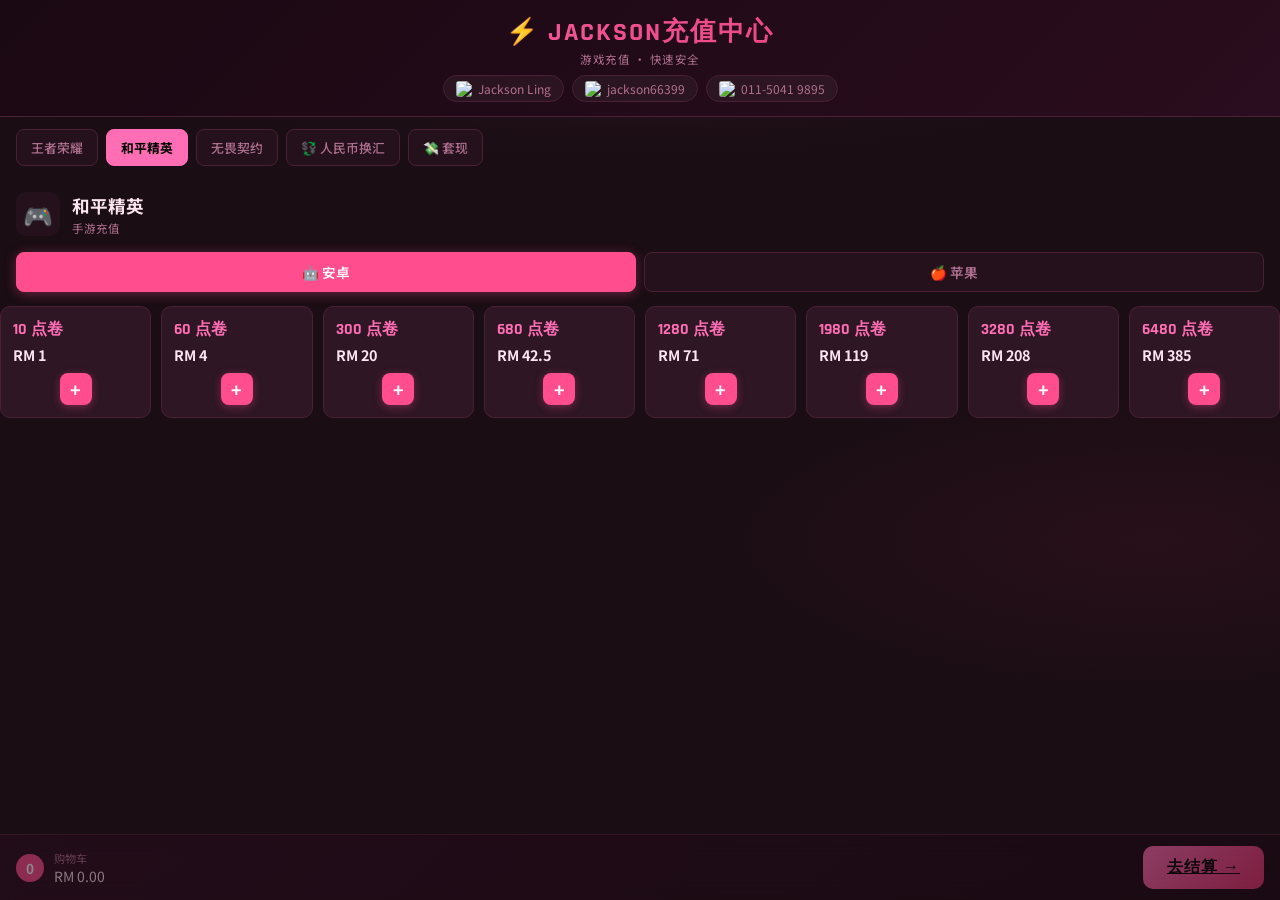
==== hpjy.html @ 2a8984ab "Add files via upload" ====
<!DOCTYPE html>
<html lang="zh">
<head>
<meta charset="UTF-8">
<meta name="viewport" content="width=device-width, initial-scale=1.0">
<meta http-equiv="Cache-Control" content="no-cache, no-store, must-revalidate">
<meta http-equiv="Pragma" content="no-cache">
<meta http-equiv="Expires" content="0">
<title>和平精英充值 - JACKSON充值中心</title>
<link rel="stylesheet" href="styles.css">
<script>window.addEventListener("unload",function(){});window.addEventListener("pageshow",function(e){if(e.persisted){window.location.reload(true);}});</script>
</head>
<body>

<header class="site-header">
  <h1><span class="bolt">⚡</span> JACKSON充值中心</h1>
  <p class="tagline">游戏充值 · 快速安全</p>
  <div class="header-contacts">
    <a href="https://m.me/JacksonLing" target="_blank">
      <img src="img/facebook.png" alt="FB"> Jackson Ling
    </a>
    <a href="javascript:void(0)" onclick="openWechat()">
      <img src="img/wechat.png" alt="WeChat"> jackson66399
    </a>
    <a href="https://wa.me/601150419895?text=%E4%BD%A0%E5%A5%BD%EF%BC%8C%E6%88%91%E6%83%B3%E5%92%A8%E8%AF%A2%E6%B8%B8%E6%88%8F%E5%85%85%E5%80%BC%E6%9C%8D%E5%8A%A1" target="_blank">
      <img src="img/whatsapp.png" alt="WA"> 011-5041 9895
    </a>
  </div>
</header>

<!-- NAV TABS -->
<nav class="nav-tabs">
  <a href="wzry.html" class="nav-tab">
    <img src="img/wzry.jpeg" onerror="this.style.display='none'" alt=""> 王者荣耀
  </a>
  <a href="hpjy.html" class="nav-tab active">
    <img src="img/hpjy.jpeg" onerror="this.style.display='none'" alt=""> 和平精英
  </a>
  <a href="wwqy.html" class="nav-tab">
    <img src="img/wwqy.jpeg" onerror="this.style.display='none'" alt=""> 无畏契约
  </a>
  <a href="huanhui.html" class="nav-tab">💱 人民币换汇</a>
  <a href="taoxian.html" class="nav-tab">💸 套现</a>
</nav>

<div class="section-title">
  <div style="width:44px;height:44px;border-radius:10px;background:var(--bg3);display:flex;align-items:center;justify-content:center;font-size:24px;flex-shrink:0">
    <img src="img/hpjy.jpeg" onerror="this.parentElement.textContent='🎮'" style="width:100%;height:100%;border-radius:10px;object-fit:cover" alt="">
  </div>
  <div class="info">
    <h2>和平精英</h2>
    <p>手游充值</p>
  </div>
</div>

<div class="platform-toggle">
  <button class="platform-btn active" id="btn-android" onclick="switchPlatform('android')">
    🤖 安卓
  </button>
  <button class="platform-btn" id="btn-apple" onclick="switchPlatform('apple')">
    🍎 苹果
  </button>
</div>

<div id="platform-android">
  <div class="product-grid">
    <div class="product-card" data-id="hpjy-and-10" onclick="addToCart('hpjy-and-10','和平精英(安卓)','10 点卷',1)">
      <div class="badge" style="display:none">0</div>
      <div class="pts">10 点卷</div>
      <div class="price">RM 1</div>
      <div class="card-controls"><button class="remove-btn" onclick="event.stopPropagation();removeFromCart('hpjy-and-10')" style="display:none">−</button><span class="qty-num" style="display:none">0</span><button class="add-btn" onclick="event.stopPropagation();addToCart('hpjy-and-10','和平精英(安卓)','10 点卷',1)">+</button></div>
    </div>
    <div class="product-card" data-id="hpjy-and-60" onclick="addToCart('hpjy-and-60','和平精英(安卓)','60 点卷',4)">
      <div class="badge" style="display:none">0</div>
      <div class="pts">60 点卷</div>
      <div class="price">RM 4</div>
      <div class="card-controls"><button class="remove-btn" onclick="event.stopPropagation();removeFromCart('hpjy-and-60')" style="display:none">−</button><span class="qty-num" style="display:none">0</span><button class="add-btn" onclick="event.stopPropagation();addToCart('hpjy-and-60','和平精英(安卓)','60 点卷',4)">+</button></div>
    </div>
    <div class="product-card" data-id="hpjy-and-300" onclick="addToCart('hpjy-and-300','和平精英(安卓)','300 点卷',20)">
      <div class="badge" style="display:none">0</div>
      <div class="pts">300 点卷</div>
      <div class="price">RM 20</div>
      <div class="card-controls"><button class="remove-btn" onclick="event.stopPropagation();removeFromCart('hpjy-and-300')" style="display:none">−</button><span class="qty-num" style="display:none">0</span><button class="add-btn" onclick="event.stopPropagation();addToCart('hpjy-and-300','和平精英(安卓)','300 点卷',20)">+</button></div>
    </div>
    <div class="product-card" data-id="hpjy-and-680" onclick="addToCart('hpjy-and-680','和平精英(安卓)','680 点卷',42.5)">
      <div class="badge" style="display:none">0</div>
      <div class="pts">680 点卷</div>
      <div class="price">RM 42.5</div>
      <div class="card-controls"><button class="remove-btn" onclick="event.stopPropagation();removeFromCart('hpjy-and-680')" style="display:none">−</button><span class="qty-num" style="display:none">0</span><button class="add-btn" onclick="event.stopPropagation();addToCart('hpjy-and-680','和平精英(安卓)','680 点卷',42.5)">+</button></div>
    </div>
    <div class="product-card" data-id="hpjy-and-1280" onclick="addToCart('hpjy-and-1280','和平精英(安卓)','1280 点卷',71)">
      <div class="badge" style="display:none">0</div>
      <div class="pts">1280 点卷</div>
      <div class="price">RM 71</div>
      <div class="card-controls"><button class="remove-btn" onclick="event.stopPropagation();removeFromCart('hpjy-and-1280')" style="display:none">−</button><span class="qty-num" style="display:none">0</span><button class="add-btn" onclick="event.stopPropagation();addToCart('hpjy-and-1280','和平精英(安卓)','1280 点卷',71)">+</button></div>
    </div>
    <div class="product-card" data-id="hpjy-and-1980" onclick="addToCart('hpjy-and-1980','和平精英(安卓)','1980 点卷',119)">
      <div class="badge" style="display:none">0</div>
      <div class="pts">1980 点卷</div>
      <div class="price">RM 119</div>
      <div class="card-controls"><button class="remove-btn" onclick="event.stopPropagation();removeFromCart('hpjy-and-1980')" style="display:none">−</button><span class="qty-num" style="display:none">0</span><button class="add-btn" onclick="event.stopPropagation();addToCart('hpjy-and-1980','和平精英(安卓)','1980 点卷',119)">+</button></div>
    </div>
    <div class="product-card" data-id="hpjy-and-3280" onclick="addToCart('hpjy-and-3280','和平精英(安卓)','3280 点卷',208)">
      <div class="badge" style="display:none">0</div>
      <div class="pts">3280 点卷</div>
      <div class="price">RM 208</div>
      <div class="card-controls"><button class="remove-btn" onclick="event.stopPropagation();removeFromCart('hpjy-and-3280')" style="display:none">−</button><span class="qty-num" style="display:none">0</span><button class="add-btn" onclick="event.stopPropagation();addToCart('hpjy-and-3280','和平精英(安卓)','3280 点卷',208)">+</button></div>
    </div>
    <div class="product-card" data-id="hpjy-and-6480" onclick="addToCart('hpjy-and-6480','和平精英(安卓)','6480 点卷',385)">
      <div class="badge" style="display:none">0</div>
      <div class="pts">6480 点卷</div>
      <div class="price">RM 385</div>
      <div class="card-controls"><button class="remove-btn" onclick="event.stopPropagation();removeFromCart('hpjy-and-6480')" style="display:none">−</button><span class="qty-num" style="display:none">0</span><button class="add-btn" onclick="event.stopPropagation();addToCart('hpjy-and-6480','和平精英(安卓)','6480 点卷',385)">+</button></div>
    </div>
  </div>
</div>

<div id="platform-apple" class="hidden">
  <div class="product-grid">
    <div class="product-card" data-id="hpjy-ios-10" onclick="addToCart('hpjy-ios-10','和平精英(苹果)','10 点卷',1)">
      <div class="badge" style="display:none">0</div>
      <div class="pts">10 点卷</div>
      <div class="price">RM 1</div>
      <div class="card-controls"><button class="remove-btn" onclick="event.stopPropagation();removeFromCart('hpjy-ios-10')" style="display:none">−</button><span class="qty-num" style="display:none">0</span><button class="add-btn" onclick="event.stopPropagation();addToCart('hpjy-ios-10','和平精英(苹果)','10 点卷',1)">+</button></div>
    </div>
    <div class="product-card" data-id="hpjy-ios-60" onclick="addToCart('hpjy-ios-60','和平精英(苹果)','60 点卷',4)">
      <div class="badge" style="display:none">0</div>
      <div class="pts">60 点卷</div>
      <div class="price">RM 4</div>
      <div class="card-controls"><button class="remove-btn" onclick="event.stopPropagation();removeFromCart('hpjy-ios-60')" style="display:none">−</button><span class="qty-num" style="display:none">0</span><button class="add-btn" onclick="event.stopPropagation();addToCart('hpjy-ios-60','和平精英(苹果)','60 点卷',4)">+</button></div>
    </div>
    <div class="product-card" data-id="hpjy-ios-316" onclick="addToCart('hpjy-ios-316','和平精英(苹果)','316 点卷',18)">
      <div class="badge" style="display:none">0</div>
      <div class="pts">316 点卷</div>
      <div class="price">RM 18</div>
      <div class="card-controls"><button class="remove-btn" onclick="event.stopPropagation();removeFromCart('hpjy-ios-316')" style="display:none">−</button><span class="qty-num" style="display:none">0</span><button class="add-btn" onclick="event.stopPropagation();addToCart('hpjy-ios-316','和平精英(苹果)','316 点卷',18)">+</button></div>
    </div>
    <div class="product-card" data-id="hpjy-ios-718" onclick="addToCart('hpjy-ios-718','和平精英(苹果)','718 点卷',38)">
      <div class="badge" style="display:none">0</div>
      <div class="pts">718 点卷</div>
      <div class="price">RM 38</div>
      <div class="card-controls"><button class="remove-btn" onclick="event.stopPropagation();removeFromCart('hpjy-ios-718')" style="display:none">−</button><span class="qty-num" style="display:none">0</span><button class="add-btn" onclick="event.stopPropagation();addToCart('hpjy-ios-718','和平精英(苹果)','718 点卷',38)">+</button></div>
    </div>
    <div class="product-card" data-id="hpjy-ios-1368" onclick="addToCart('hpjy-ios-1368','和平精英(苹果)','1368 点卷',68)">
      <div class="badge" style="display:none">0</div>
      <div class="pts">1368 点卷</div>
      <div class="price">RM 68</div>
      <div class="card-controls"><button class="remove-btn" onclick="event.stopPropagation();removeFromCart('hpjy-ios-1368')" style="display:none">−</button><span class="qty-num" style="display:none">0</span><button class="add-btn" onclick="event.stopPropagation();addToCart('hpjy-ios-1368','和平精英(苹果)','1368 点卷',68)">+</button></div>
    </div>
    <div class="product-card" data-id="hpjy-ios-2118" onclick="addToCart('hpjy-ios-2118','和平精英(苹果)','2118 点卷',102)">
      <div class="badge" style="display:none">0</div>
      <div class="pts">2118 点卷</div>
      <div class="price">RM 102</div>
      <div class="card-controls"><button class="remove-btn" onclick="event.stopPropagation();removeFromCart('hpjy-ios-2118')" style="display:none">−</button><span class="qty-num" style="display:none">0</span><button class="add-btn" onclick="event.stopPropagation();addToCart('hpjy-ios-2118','和平精英(苹果)','2118 点卷',102)">+</button></div>
    </div>
    <div class="product-card" data-id="hpjy-ios-3548" onclick="addToCart('hpjy-ios-3548','和平精英(苹果)','3548 点卷',172)">
      <div class="badge" style="display:none">0</div>
      <div class="pts">3548 点卷</div>
      <div class="price">RM 172</div>
      <div class="card-controls"><button class="remove-btn" onclick="event.stopPropagation();removeFromCart('hpjy-ios-3548')" style="display:none">−</button><span class="qty-num" style="display:none">0</span><button class="add-btn" onclick="event.stopPropagation();addToCart('hpjy-ios-3548','和平精英(苹果)','3548 点卷',172)">+</button></div>
    </div>
    <div class="product-card" data-id="hpjy-ios-7048" onclick="addToCart('hpjy-ios-7048','和平精英(苹果)','7048 点卷',335)">
      <div class="badge" style="display:none">0</div>
      <div class="pts">7048 点卷</div>
      <div class="price">RM 335</div>
      <div class="card-controls"><button class="remove-btn" onclick="event.stopPropagation();removeFromCart('hpjy-ios-7048')" style="display:none">−</button><span class="qty-num" style="display:none">0</span><button class="add-btn" onclick="event.stopPropagation();addToCart('hpjy-ios-7048','和平精英(苹果)','7048 点卷',335)">+</button></div>
    </div>
  </div>
</div>

<div class="cart-bar">
  <div class="cart-info">
    <div class="cart-badge">0</div>
    <div>
      <div class="cart-label">购物车</div>
      <div class="cart-total">RM 0.00</div>
    </div>
  </div>
  <a href="topupcart.html" class="checkout-btn">去结算 →</a>
</div>

<script src="cart.js"></script>
<script>
function switchPlatform(p) {
  document.getElementById('platform-android').classList.toggle('hidden', p !== 'android');
  document.getElementById('platform-apple').classList.toggle('hidden', p !== 'apple');
  document.getElementById('btn-android').classList.toggle('active', p === 'android');
  document.getElementById('btn-apple').classList.toggle('active', p === 'apple');
}

// Override removeFromCart for hpjy: prevent removing items from the OTHER (hidden) platform
const _origRemoveFromCart = typeof removeFromCart === 'function' ? removeFromCart : null;

document.addEventListener('DOMContentLoaded', function() {
  // Patch: when user clicks minus on a card, check if it belongs to the hidden platform
  document.querySelectorAll('.product-card[data-id]').forEach(card => {
    const id = card.dataset.id;
    const removeBtn = card.querySelector('.remove-btn');
    if (!removeBtn) return;
    removeBtn.addEventListener('click', function(e) {
      e.stopPropagation();
      // Check which platform is currently shown
      const androidHidden = document.getElementById('platform-android').classList.contains('hidden');
      const appleHidden   = document.getElementById('platform-apple').classList.contains('hidden');
      // If this card belongs to the hidden platform, block removal
      if (androidHidden && id.startsWith('hpjy-and-')) {
        alert('⚠️ 请先切换到安卓页面再修改安卓商品数量！');
        return;
      }
      if (appleHidden && id.startsWith('hpjy-ios-')) {
        alert('⚠️ 请先切换到苹果页面再修改苹果商品数量！');
        return;
      }
      removeFromCart(id);
    }, true);
  });
});
</script>
</body>
</html>
---- styles.css ----
@import url('https://fonts.googleapis.com/css2?family=Noto+Sans+SC:wght@400;500;700;900&family=Rajdhani:wght@600;700&display=swap');

*, *::before, *::after { box-sizing: border-box; margin: 0; padding: 0; }

:root {
  --bg:        #1a0d14;
  --bg2:       #1e0e18;
  --bg3:       #24111c;
  --surface:   #24111c;
  --card:      #2e1624;
  --border:    #4a2035;
  --accent:    #ff6eb4;
  --accent2:   #e0306a;
  --pink:      #ff4d8d;
  --pink-lite: #ff6eb4;
  --pink-glow: rgba(255,77,141,0.35);
  --text:      #fce4f0;
  --text-dim:  #b07090;
  --muted:     #b07090;
  --green:     #4ade80;
  --yellow:    #fbbf24;
  --radius:    10px;
  --radius-lg: 14px;
}

html { scroll-behavior: smooth; }

body {
  background: var(--bg);
  color: var(--text);
  font-family: 'Noto Sans SC', sans-serif;
  font-size: 14px;
  min-height: 100vh;
  padding-bottom: 80px;
  background-image:
    radial-gradient(ellipse 80% 40% at 50% -10%, rgba(255,110,180,0.13) 0%, transparent 70%),
    radial-gradient(ellipse 60% 30% at 90% 60%, rgba(224,48,106,0.07) 0%, transparent 60%);
}

/* ── SITE HEADER (used by all pages) ── */
.site-header {
  background: linear-gradient(135deg, #1a0812 0%, #2a0d1e 100%);
  border-bottom: 1px solid var(--border);
  padding: 14px 20px;
  text-align: center;
  position: sticky;
  top: 0;
  z-index: 100;
  backdrop-filter: blur(12px);
}

.site-header h1 {
  font-family: 'Rajdhani', sans-serif;
  font-size: 1.6rem; font-weight: 700;
  background: linear-gradient(90deg, var(--accent), var(--accent2));
  -webkit-background-clip: text; -webkit-text-fill-color: transparent; background-clip: text;
  letter-spacing: 2px; margin-bottom: 2px;
}

.site-header .bolt { -webkit-text-fill-color: var(--accent); }

.site-header .tagline {
  font-size: 0.72rem; color: var(--muted); margin: 2px 0 8px; letter-spacing: 0.5px;
}

.header-contacts {
  display: flex; justify-content: center; flex-wrap: wrap; gap: 8px;
}

.header-contacts a {
  color: var(--text-dim); text-decoration: none; font-size: 0.75rem;
  background: rgba(255,255,255,0.04); border: 1px solid var(--border);
  border-radius: 20px; padding: 4px 12px;
  transition: border-color 0.2s;
  display: flex; 
  align-items: center;
  gap: 6px;
}
.header-contacts a:hover { border-color: var(--accent); color: var(--text); }

.header-contacts a img {
  width: 16px !important;
  height: 16px !important;
  object-fit: contain;
  border-radius: 3px;
}

/* ── NAV TABS ── */
.nav-tabs {
  display: flex;
  gap: 8px;
  padding: 12px 16px;
  overflow-x: auto;
  scrollbar-width: none;
}
.nav-tabs::-webkit-scrollbar { display: none; }

.nav-tab {
  flex-shrink: 0;
  background: var(--surface);
  border: 1px solid var(--border);
  border-radius: 8px;
  padding: 8px 14px;
  font-size: 0.8rem;
  color: var(--muted);
  cursor: pointer;
  text-decoration: none;
  white-space: nowrap;
  font-family: 'Noto Sans SC', sans-serif;
  transition: all 0.2s;
  font-weight: 500;
  display: flex;
  align-items: center;
  gap: 5px;
}

.nav-tab img {
  width: 16px !important;
  height: 16px !important;
  object-fit: cover;
  border-radius: 3px;
}

.nav-tab:hover, .nav-tab.active {
  background: var(--accent);
  color: #000;
  border-color: var(--accent);
  font-weight: 700;
}

/* ── CONTAINER ── */
.container {
  max-width: 900px;
  margin: 0 auto;
  padding: 16px 16px 20px;
}

/* ── SECTION HEADER ── */
.section-header {
  display: flex;
  align-items: center;
  gap: 10px;
  margin-bottom: 16px;
  padding-bottom: 10px;
  border-bottom: 1px solid var(--border);
}

.section-icon {
  width: 36px; height: 36px;
  border-radius: 8px;
  display: flex; align-items: center; justify-content: center;
  font-size: 18px; flex-shrink: 0;
}

.section-title-text {
  font-family: 'Rajdhani', sans-serif;
  font-size: 1.2rem; font-weight: 700;
  letter-spacing: 1px; color: var(--text);
}

.section-note { font-size: 0.7rem; color: var(--muted); margin-top: 2px; }

/* ── SUB TABS (platform) ── */
.sub-tabs {
  display: flex;
  gap: 8px;
  margin-bottom: 14px;
}

.sub-tab-btn {
  flex: 1;
  background: var(--surface);
  border: 1px solid var(--border);
  border-radius: 8px;
  padding: 8px 12px;
  font-size: 0.8rem;
  color: var(--muted);
  cursor: pointer;
  transition: all 0.2s;
  font-family: 'Noto Sans SC', sans-serif;
  text-align: center;
  font-weight: 500;
}

.sub-tab-btn.active {
  background: var(--accent);
  color: #000;
  border-color: var(--accent);
  font-weight: 700;
}

/* ── PRODUCT GRID ── */
.product-grid {
  display: grid;
  grid-template-columns: repeat(auto-fill, minmax(150px, 1fr));
  gap: 10px;
  margin-bottom: 8px;
}

.hidden { display: none !important; }

/* ── PRODUCT CARD ── */
.product-card {
  background: var(--card);
  border: 1px solid var(--border);
  border-radius: var(--radius);
  padding: 12px;
  cursor: pointer;
  transition: all 0.2s;
  position: relative;
  overflow: hidden;
}

.product-card::before {
  content: '';
  position: absolute;
  top: 0; left: 0; right: 0;
  height: 2px;
  background: linear-gradient(90deg, var(--accent), var(--accent2));
  transform: scaleX(0);
  transition: transform 0.2s;
}

.product-card:hover {
  border-color: var(--accent);
  transform: translateY(-2px);
  box-shadow: 0 4px 20px rgba(255,110,180,0.15);
}
.product-card:hover::before { transform: scaleX(1); }

.product-card.selected {
  border-color: var(--green);
  background: rgba(74,222,128,0.05);
}
.product-card.selected::before {
  background: var(--green);
  transform: scaleX(1);
}

.coin-amount {
  font-family: 'Rajdhani', sans-serif;
  font-size: 1rem; font-weight: 700;
  color: var(--accent); margin-bottom: 4px;
}

.product-name {
  font-size: 0.72rem; color: var(--muted);
  margin-bottom: 8px; line-height: 1.3;
}

.product-footer {
  display: flex; align-items: center; justify-content: space-between;
}

.product-price {
  font-size: 0.95rem; font-weight: 700; color: var(--text);
}

.add-btn {
  width: 26px; height: 26px;
  border-radius: 6px;
  background: var(--accent);
  border: none; color: #000;
  font-size: 16px; font-weight: 700;
  cursor: pointer;
  display: flex; align-items: center; justify-content: center;
  transition: all 0.15s;
  flex-shrink: 0;
}
.add-btn:hover { background: #ff99cc; transform: scale(1.1); }

.qty-badge {
  position: absolute; top: 8px; right: 8px;
  background: var(--green); color: #000;
  border-radius: 50%; width: 20px; height: 20px;
  font-size: 0.7rem; font-weight: 700;
  display: none; align-items: center; justify-content: center;
}
.product-card.selected .qty-badge { display: flex; }

/* ── UNIFIED ADD/REMOVE CONTROLS ── */
.card-controls,
.list-controls {
  display: flex;
  align-items: center;
  justify-content: center;
  gap: 0;
  margin-top: 8px;
  height: 32px;
}

.card-controls .remove-btn,
.card-controls .qty-num,
.card-controls .add-btn,
.list-controls .remove-btn,
.list-controls .qty-num,
.list-controls .add-btn {
  height: 32px;
  border: none;
  cursor: pointer;
  font-size: 18px;
  font-weight: 700;
  display: flex;
  align-items: center;
  justify-content: center;
  transition: background 0.15s, transform 0.1s;
  font-family: inherit;
}

.card-controls .add-btn,
.list-controls .add-btn {
  width: 32px;
  border-radius: 8px;
  background: var(--pink);
  color: #fff;
  box-shadow: 0 2px 8px var(--pink-glow);
}
.card-controls .add-btn:hover,
.list-controls .add-btn:hover { opacity: 0.85; transform: scale(1.05); }

.card-controls .remove-btn,
.list-controls .remove-btn {
  width: 32px;
  border-radius: 8px 0 0 8px;
  background: rgba(255,77,141,0.18);
  color: var(--pink);
  border: 1px solid rgba(255,77,141,0.4);
  border-right: none;
}
.card-controls .remove-btn:hover,
.list-controls .remove-btn:hover { background: rgba(255,77,141,0.32); }

.card-controls .qty-num,
.list-controls .qty-num {
  min-width: 28px;
  background: rgba(255,77,141,0.08);
  color: var(--text);
  font-size: 14px;
  border-top: 1px solid rgba(255,77,141,0.4);
  border-bottom: 1px solid rgba(255,77,141,0.4);
}

/* When qty > 0 the add-btn becomes right-rounded only */
.card-controls .remove-btn:not([style*="display:none"]) ~ .add-btn,
.list-controls .remove-btn:not([style*="display:none"]) ~ .add-btn {
  border-radius: 0 8px 8px 0;
}

/* ── PRODUCT LIST (wwqy style) ── */
.product-list {
  display: flex;
  flex-direction: column;
  gap: 8px;
}

.product-list-item {
  background: var(--card);
  border: 1px solid var(--border);
  border-radius: var(--radius);
  padding: 13px 14px;
  display: flex;
  align-items: center;
  justify-content: space-between;
  cursor: pointer;
  transition: all 0.2s;
  position: relative;
  overflow: hidden;
}

.product-list-item::before {
  content: '';
  position: absolute;
  left: 0; top: 0; bottom: 0;
  width: 3px;
  background: linear-gradient(180deg, var(--accent), var(--accent2));
  transform: scaleY(0);
  transition: transform 0.2s;
}

.product-list-item:hover { border-color: var(--accent); }
.product-list-item:hover::before { transform: scaleY(1); }
.product-list-item.selected { border-color: var(--green); background: rgba(74,222,128,0.05); }
.product-list-item.selected::before { background: var(--green); transform: scaleY(1); }

.product-list-item .left .pts { font-size: 0.95rem; font-weight: 700; color: var(--text); font-family: 'Rajdhani', sans-serif; }
.product-list-item .left .sub { font-size: 0.7rem; color: var(--muted); margin-top: 2px; }
.product-list-item .left .price { font-size: 0.85rem; font-weight: 600; color: var(--accent); margin-top: 4px; }

.product-list-item .badge {
  position: absolute; top: -6px; right: -6px;
  background: var(--green); color: #000;
  border-radius: 50%; width: 20px; height: 20px;
  font-size: 0.7rem; font-weight: 700;
  display: none; align-items: center; justify-content: center;
}
.product-list-item.selected .badge { display: flex; }

/* ── CALC CARD ── */
.calc-card {
  background: var(--card);
  border: 1px solid var(--border);
  border-radius: 12px;
  padding: 18px;
  margin-bottom: 18px;
}

.calc-card h3 {
  font-size: 0.9rem; font-weight: 700;
  color: var(--text); margin-bottom: 14px;
}

.calc-row {
  display: grid;
  grid-template-columns: 1fr 1fr;
  gap: 12px;
  margin-bottom: 14px;
}

.calc-field label {
  display: block;
  font-size: 0.72rem; color: var(--muted);
  margin-bottom: 5px;
}

.calc-field input, .calc-field select {
  width: 100%;
  background: var(--surface);
  border: 1px solid var(--border);
  border-radius: 8px;
  padding: 9px 11px;
  color: var(--text);
  font-size: 0.85rem;
  font-family: 'Noto Sans SC', sans-serif;
  outline: none;
  transition: border-color 0.2s;
}
.calc-field input:focus, .calc-field select:focus { border-color: var(--accent); }
.calc-field select option { background: var(--surface); }

.calc-result {
  border-top: 1px solid var(--border);
  padding-top: 12px;
  display: flex; flex-direction: column; gap: 8px;
}

.calc-result-row {
  display: flex;
  justify-content: space-between;
  align-items: center;
  padding: 5px 0;
}

.calc-result-row .label { font-size: 0.8rem; color: var(--muted); }
.calc-result-row .value { font-size: 0.85rem; color: var(--text); font-weight: 600; }
.calc-result-row .value.big {
  font-family: 'Rajdhani', sans-serif;
  font-size: 1.4rem; font-weight: 700; color: var(--accent);
}
.calc-result-row .value.yellow {
  font-family: 'Rajdhani', sans-serif;
  font-size: 1.4rem; font-weight: 700; color: var(--yellow);
}

/* ── RMB TABLES ── */
.rmb-tables { display: grid; grid-template-columns: 1fr 1fr; gap: 12px; }

.rmb-table-card {
  background: var(--card);
  border: 1px solid var(--border);
  border-radius: var(--radius);
  overflow: hidden;
}

.rmb-table-header {
  padding: 10px 14px;
  font-size: 0.8rem; font-weight: 700;
  display: flex; align-items: center; gap: 6px;
}

.rmb-table { width: 100%; border-collapse: collapse; font-size: 0.78rem; }
.rmb-table th {
  background: rgba(0,0,0,0.2);
  padding: 7px 12px; text-align: left;
  color: var(--muted); font-weight: 600;
}
.rmb-table td { padding: 7px 12px; border-top: 1px solid rgba(255,255,255,0.05); }
.rmb-table tbody tr:hover { background: rgba(255,110,180,0.05); }

/* ── CASHOUT METHODS ── */
.co-cards { display: flex; flex-direction: column; gap: 10px; margin-bottom: 14px; }

.co-card {
  background: var(--card);
  border: 1px solid var(--border);
  border-radius: var(--radius);
  padding: 13px 14px;
  display: flex;
  align-items: flex-start;
  gap: 12px;
  transition: border-color 0.2s;
}

.co-card-tap { cursor: pointer; }
.co-card-tap:hover { border-color: var(--accent); }

.co-card-logo {
  width: 36px; height: 36px;
  border-radius: 9px;
  display: flex; align-items: center; justify-content: center;
  font-size: 18px; flex-shrink: 0;
}

.co-card-name { font-size: 0.88rem; font-weight: 700; color: var(--text); margin-bottom: 5px; }
.co-tap-hint {
  font-size: 0.68rem; color: var(--accent);
  background: rgba(255,110,180,0.1);
  border: 1px solid rgba(255,110,180,0.25);
  padding: 1px 7px; border-radius: 8px;
  margin-left: 6px; cursor: pointer;
}

.co-tier, .co-tier-sub {
  display: flex; align-items: center; gap: 8px;
  margin-top: 4px;
}

.co-badge {
  font-size: 0.7rem; background: rgba(255,110,180,0.15);
  color: var(--accent); border-radius: 6px;
  padding: 2px 8px; font-weight: 600;
}
.co-badge-flat { background: rgba(255,110,180,0.08); }

.co-rate { font-family: 'Rajdhani', sans-serif; font-size: 1.1rem; font-weight: 700; color: var(--text); }

.co-note-inline {
  font-size: 0.7rem; color: #f0a040; margin-top: 5px;
  background: rgba(240,160,64,0.08);
  padding: 4px 8px; border-radius: 6px;
  border: 1px solid rgba(240,160,64,0.18);
}

.co-note {
  font-size: 0.72rem; color: var(--muted);
  text-align: center; padding: 8px 0;
}

/* ── POPUP ── */
.co-popup-overlay {
  position: fixed; inset: 0;
  background: rgba(0,0,0,0.8);
  z-index: 600; display: none;
  align-items: center; justify-content: center;
  backdrop-filter: blur(4px);
  padding: 20px;
}
.co-popup-overlay.open { display: flex; }

.co-popup-box {
  background: var(--card);
  border: 1px solid var(--border);
  border-radius: 16px;
  max-width: 480px; width: 100%;
  padding: 20px;
  position: relative;
  animation: fadeUp 0.25s ease;
}

@keyframes fadeUp { from{opacity:0;transform:translateY(20px)} to{opacity:1;transform:translateY(0)} }

.co-popup-close {
  position: absolute; top: 12px; right: 14px;
  background: none; border: none;
  color: var(--muted); font-size: 1.3rem; cursor: pointer;
}

.co-popup-title { font-size: 1rem; font-weight: 700; color: var(--accent); margin-bottom: 12px; }
.co-popup-img { width: 100%; border-radius: 10px; margin: 8px 0; max-height: 260px; object-fit: cover; }
.co-popup-note { font-size: 0.82rem; color: var(--text); line-height: 1.6; }

/* ── CART BAR ── */
.cart-bar {
  position: fixed; bottom: 0; left: 0; right: 0;
  background: linear-gradient(135deg, #2a0d1e, #1a0812);
  border-top: 1px solid var(--border);
  padding: 11px 16px;
  z-index: 200;
  backdrop-filter: blur(12px);
  display: flex;
  align-items: center;
  justify-content: space-between;
  gap: 12px;
  opacity: 0.5;
  transition: opacity 0.2s;
}

.cart-bar-inner {
  max-width: 900px; margin: 0 auto;
  display: flex; align-items: center; justify-content: space-between; gap: 12px;
}

.cart-info { display: flex; align-items: center; gap: 10px; }

.cart-badge,
.cart-count {
  background: var(--pink);
  color: #fff;
  border-radius: 50%; width: 28px; height: 28px;
  display: flex; align-items: center; justify-content: center;
  font-weight: 700; font-size: 0.85rem; flex-shrink: 0;
}

.cart-total-text {
  font-family: 'Rajdhani', sans-serif;
  font-size: 1.3rem; font-weight: 700; color: var(--accent);
}
.cart-label { font-size: 0.7rem; color: var(--muted); }

.checkout-btn {
  background: linear-gradient(135deg, var(--accent), var(--accent2));
  color: #000; border: none; border-radius: 10px;
  padding: 11px 24px;
  font-family: 'Rajdhani', sans-serif;
  font-size: 1rem; font-weight: 700;
  cursor: pointer; letter-spacing: 1px;
  transition: all 0.2s; white-space: nowrap;
}
.checkout-btn:hover { transform: scale(1.03); box-shadow: 0 4px 20px rgba(255,110,180,0.3); }

/* ── MODAL ── */
.modal-overlay {
  position: fixed; inset: 0;
  background: rgba(0,0,0,0.85);
  z-index: 500;
  display: none; align-items: flex-end; justify-content: center;
  backdrop-filter: blur(4px);
}
.modal-overlay.open { display: flex; }

.modal {
  background: var(--card);
  border: 1px solid var(--border);
  border-radius: 20px 20px 0 0;
  width: 100%; max-width: 640px;
  max-height: 92vh; overflow-y: auto;
  padding: 22px 18px 32px;
  animation: slideUp 0.3s ease;
}
@keyframes slideUp { from{transform:translateY(100%)} to{transform:translateY(0)} }

.modal-handle {
  width: 40px; height: 4px;
  background: var(--border);
  border-radius: 2px;
  margin: 0 auto 18px;
}

.modal-title {
  font-family: 'Rajdhani', sans-serif;
  font-size: 1.3rem; font-weight: 700;
  margin-bottom: 14px; color: var(--accent); letter-spacing: 1px;
}

.cart-item {
  display: flex; align-items: center;
  padding: 10px 0; border-bottom: 1px solid var(--border); gap: 8px;
}
.cart-item-name { font-size: 0.85rem; flex: 1; }
.cart-item-price { font-weight: 700; font-size: 0.9rem; color: var(--accent); margin-right: 8px; white-space: nowrap; }

.qty-ctrl {
  display: flex; align-items: center; gap: 6px;
  background: var(--surface); border-radius: 6px; padding: 3px 8px;
}
.qty-ctrl button {
  background: none; border: none; color: var(--text);
  font-size: 1rem; cursor: pointer; width: 20px; height: 20px;
  display: flex; align-items: center; justify-content: center;
}
.qty-ctrl button:hover { color: var(--accent); }
.qty-ctrl span { font-size: 0.85rem; font-weight: 700; min-width: 16px; text-align: center; }

.order-total-row {
  display: flex; justify-content: space-between; align-items: center;
  padding: 13px 0; border-top: 1px solid var(--border); margin-top: 4px;
}
.order-total-row .label { font-size: 0.85rem; color: var(--muted); }
.order-total-row .amount {
  font-family: 'Rajdhani', sans-serif;
  font-size: 1.6rem; font-weight: 700; color: var(--accent);
}

/* ── FORM ── */
.form-section { margin-top: 18px; }
.form-section h3 { font-size: 0.9rem; font-weight: 700; margin-bottom: 12px; color: var(--text); }

.form-group { margin-bottom: 11px; }
.form-group label { display: block; font-size: 0.74rem; color: var(--muted); margin-bottom: 4px; }
.form-group input, .form-group select, .form-group textarea {
  width: 100%;
  background: var(--surface);
  border: 1px solid var(--border);
  border-radius: 8px;
  padding: 9px 11px;
  color: var(--text);
  font-size: 0.85rem;
  font-family: 'Noto Sans SC', sans-serif;
  outline: none;
  transition: border-color 0.2s;
}
.form-group input:focus, .form-group select:focus, .form-group textarea:focus { border-color: var(--accent); }
.form-group select option { background: var(--surface); }
.form-group textarea { resize: vertical; min-height: 65px; }

.payment-box {
  background: var(--surface);
  border: 1px solid var(--border);
  border-radius: 10px;
  padding: 14px; margin: 14px 0;
}
.payment-box h4 { font-size: 0.76rem; color: var(--muted); margin-bottom: 8px; letter-spacing: 0.5px; text-transform: uppercase; }
.pay-badge {
  display: inline-block;
  background: var(--card); border: 1px solid var(--border);
  border-radius: 6px; padding: 3px 9px;
  font-size: 0.72rem; font-weight: 700; color: var(--text); margin: 2px;
}
.account-number {
  font-family: 'Rajdhani', sans-serif;
  font-size: 1.2rem; font-weight: 700; color: var(--accent); letter-spacing: 2px; margin-top: 6px;
}
.payment-note { font-size: 0.72rem; color: #f97316; margin-top: 6px; line-height: 1.5; }

.recharge-guide {
  background: var(--surface);
  border: 1px solid var(--border);
  border-radius: 8px;
  padding: 10px 12px;
  margin-bottom: 10px;
  font-size: 0.8rem;
  color: var(--text);
  line-height: 1.7;
}

.submit-btn {
  width: 100%;
  background: linear-gradient(135deg, var(--accent), var(--accent2));
  color: #000; border: none; border-radius: 10px;
  padding: 14px;
  font-family: 'Rajdhani', sans-serif;
  font-size: 1.05rem; font-weight: 700;
  cursor: pointer; letter-spacing: 1px;
  transition: all 0.2s; margin-top: 8px;
}
.submit-btn:hover { transform: scale(1.01); box-shadow: 0 4px 20px rgba(255,110,180,0.3); }

.close-btn {
  width: 100%;
  background: transparent;
  border: 1px solid var(--border);
  color: var(--muted);
  border-radius: 10px;
  padding: 11px;
  font-family: 'Noto Sans SC', sans-serif;
  font-size: 0.85rem;
  cursor: pointer;
  margin-top: 8px;
  transition: border-color 0.2s;
}
.close-btn:hover { border-color: var(--accent); color: var(--text); }

.empty-cart { text-align: center; padding: 40px 20px; color: var(--muted); }
.empty-cart .emoji { font-size: 2.5rem; margin-bottom: 10px; }

/* ── SUCCESS ── */
.success-box { text-align: center; padding: 20px 0 14px; }
.success-icon {
  width: 52px; height: 52px; border-radius: 50%;
  background: linear-gradient(135deg, #4ade80, #22c55e);
  display: flex; align-items: center; justify-content: center;
  font-size: 1.5rem; margin: 0 auto 10px; color: #000; font-weight: 700;
}
.success-title { font-family: 'Rajdhani', sans-serif; font-size: 1.3rem; font-weight: 700; color: var(--green); }
.success-sub { font-size: 0.78rem; color: var(--muted); margin-top: 4px; line-height: 1.5; }

.copy-box {
  background: var(--surface); border: 1px solid var(--border);
  border-radius: 10px; padding: 14px; margin: 14px 0;
}
.copy-box-label { font-size: 0.75rem; color: var(--muted); margin-bottom: 8px; }
.copy-text {
  font-size: 0.78rem; color: var(--text); line-height: 1.7;
  white-space: pre-wrap; word-break: break-word; max-height: 160px; overflow-y: auto;
}
.copy-btn {
  width: 100%; margin-top: 10px;
  background: var(--surface); border: 1px solid var(--accent);
  color: var(--accent); border-radius: 8px; padding: 9px;
  font-size: 0.85rem; cursor: pointer; transition: all 0.2s;
}
.copy-btn:hover, .copy-btn.copied { background: var(--accent); color: #000; }

.contact-links { display: flex; flex-direction: column; gap: 8px; }
.contact-link {
  display: flex; align-items: center; gap: 12px;
  background: var(--surface); border: 1px solid var(--border);
  border-radius: 10px; padding: 11px 14px;
  text-decoration: none; color: var(--text);
  transition: border-color 0.2s;
}
.contact-link:hover { border-color: var(--accent); }
.contact-link .ci {
  width: 36px; height: 36px; border-radius: 9px;
  display: flex; align-items: center; justify-content: center;
  font-size: 18px; flex-shrink: 0;
}

/* ── INDEX GAME CARDS ── */
.game-grid {
  display: grid;
  grid-template-columns: repeat(auto-fill, minmax(140px, 1fr));
  gap: 10px;
}

.game-card {
  background: var(--card);
  border: 1px solid var(--border);
  border-radius: 12px;
  padding: 18px 14px;
  text-align: center;
  text-decoration: none;
  color: var(--text);
  display: block;
  transition: all 0.2s;
  position: relative;
  overflow: hidden;
}
.game-card::before {
  content: '';
  position: absolute; bottom: 0; left: 0; right: 0; height: 2px;
  background: linear-gradient(90deg, var(--accent), var(--accent2));
  transform: scaleX(0); transition: transform 0.25s;
}
.game-card:hover { border-color: var(--accent); transform: translateY(-2px); box-shadow: 0 4px 20px rgba(255,110,180,0.15); }
.game-card:hover::before { transform: scaleX(1); }

.game-card .icon-wrap {
  width: 54px; height: 54px; border-radius: 12px;
  background: var(--surface);
  margin: 0 auto 10px;
  display: flex; align-items: center; justify-content: center;
  font-size: 26px; overflow: hidden;
}
.game-card .icon-wrap img { width: 100%; height: 100%; object-fit: cover; border-radius: 12px; }
.game-card h3 { font-size: 0.85rem; font-weight: 700; margin-bottom: 3px; }
.game-card p { font-size: 0.7rem; color: var(--muted); }

.section-label {
  font-size: 0.7rem; font-weight: 700; color: var(--muted);
  letter-spacing: 1.5px; text-transform: uppercase;
  padding: 14px 0 8px; display: flex; align-items: center; gap: 8px;
}
.section-label::after { content: ''; flex: 1; height: 1px; background: var(--border); }

.features {
  display: grid; grid-template-columns: repeat(4,1fr); gap: 8px;
  padding: 4px 0 16px; text-align: center;
}
.feature .f-icon { font-size: 20px; margin-bottom: 4px; }
.feature .f-label { font-size: 0.68rem; color: var(--muted); line-height: 1.4; }

.hero-banner {
  background: linear-gradient(135deg, #2a0f1f 0%, #200a28 50%, #2a0f1f 100%);
  border: 1px solid var(--border);
  border-radius: 14px;
  padding: 22px 20px;
  margin-bottom: 18px;
  text-align: center;
  position: relative; overflow: hidden;
}
.hero-banner::before {
  content: ''; position: absolute;
  top: -60%; left: -20%; width: 60%; height: 200%;
  background: radial-gradient(ellipse, rgba(255,110,180,0.12) 0%, transparent 65%);
  pointer-events: none;
}
.hero-banner h2 { font-family: 'Rajdhani', sans-serif; font-size: 1.3rem; font-weight: 700; color: var(--text); margin-bottom: 6px; }
.hero-banner p { font-size: 0.78rem; color: var(--muted); margin-bottom: 14px; line-height: 1.6; }
.hero-btn {
  display: inline-block;
  background: linear-gradient(135deg, var(--accent), var(--accent2));
  color: #000; border-radius: 20px; padding: 9px 26px;
  text-decoration: none; font-size: 0.88rem; font-weight: 700;
  transition: opacity 0.2s;
  margin: 0 auto;
}
.hero-btn:hover { opacity: 0.88; }
/* ── PRODUCT CARD pts/price labels ── */
.product-card .pts,
.product-list-item .pts {
  font-family: 'Rajdhani', sans-serif;
  font-size: 1rem; font-weight: 700; color: var(--accent); margin-bottom: 4px;
}

.product-card .price,
.product-list-item .price {
  font-size: 0.9rem; font-weight: 700; color: var(--text);
}

/* ── SECTION TITLE (game page header) ── */
.section-title {
  display: flex; align-items: center; gap: 12px;
  padding: 14px 16px 6px;
}

.section-title h2 { font-size: 1.1rem; font-weight: 700; color: var(--text); }
.section-title p  { font-size: 0.72rem; color: var(--muted); margin-top: 2px; }

/* ── PLATFORM TOGGLE ── */
.platform-toggle {
  display: flex; gap: 8px; padding: 10px 16px 14px;
}

.platform-btn {
  flex: 1; padding: 9px 12px;
  background: var(--surface); border: 1px solid var(--border); border-radius: 8px;
  color: var(--muted); font-size: 0.85rem; font-weight: 600; cursor: pointer;
  font-family: 'Noto Sans SC', sans-serif; transition: all 0.2s;
}

.platform-btn.active {
  background: var(--pink); border-color: var(--pink); color: #fff;
  box-shadow: 0 2px 12px var(--pink-glow);
}

/* ── PAGE HEADER (huanhui/taoxian) ── */
.page-header {
  display: flex; align-items: center; gap: 12px;
  padding: 14px 16px 6px;
}

.page-icon {
  width: 48px; height: 48px; border-radius: 12px;
  background: var(--card); border: 1px solid var(--border);
  display: flex; align-items: center; justify-content: center;
  font-size: 26px; flex-shrink: 0; overflow: hidden;
}

.page-icon img { width: 100%; height: 100%; object-fit: cover; border-radius: 12px; }

.page-header h2 { font-size: 1.1rem; font-weight: 700; color: var(--text); }
.page-header p  { font-size: 0.72rem; color: var(--muted); margin-top: 2px; }

/* ── DIVIDER ── */
.divider {
  height: 1px; background: var(--border); margin: 8px 16px 14px;
}

/* ── CASHOUT METHODS (taoxian) ── */
.cashout-methods {
  display: flex; flex-direction: column; gap: 10px;
  padding: 0 16px;
}

.cashout-method {
  background: var(--card); border: 1px solid var(--border);
  border-radius: var(--radius); padding: 13px 14px;
}

.method-header {
  display: flex; align-items: flex-start; gap: 12px;
}

.method-icon-placeholder {
  width: 36px; height: 36px; border-radius: 9px;
  background: var(--surface); border: 1px solid var(--border);
  display: flex; align-items: center; justify-content: center;
  font-size: 18px; flex-shrink: 0;
}

.method-header .name {
  font-size: 0.9rem; font-weight: 700; color: var(--text); margin-bottom: 6px;
  display: flex; align-items: center; gap: 6px; flex-wrap: wrap;
}

.detail-link {
  font-size: 0.68rem; color: var(--accent); cursor: pointer;
  background: rgba(255,110,180,0.1); border: 1px solid rgba(255,110,180,0.25);
  padding: 1px 7px; border-radius: 8px;
}

.tags { display: flex; flex-wrap: wrap; gap: 5px; margin-bottom: 5px; }

.tag {
  font-size: 0.7rem; font-weight: 600; border-radius: 6px; padding: 2px 8px;
}
.tag-pink   { background: rgba(255,77,141,0.15); color: var(--pink); border: 1px solid rgba(255,77,141,0.3); }
.tag-yellow { background: rgba(251,191,36,0.15); color: var(--yellow); border: 1px solid rgba(251,191,36,0.3); }
.tag-green  { background: rgba(74,222,128,0.15); color: var(--green); border: 1px solid rgba(74,222,128,0.3); }

.tag-warning {
  font-size: 0.68rem; color: #f0a040; margin-top: 4px;
  background: rgba(240,160,64,0.08); padding: 3px 8px;
  border-radius: 6px; border: 1px solid rgba(240,160,64,0.2);
}

/* ── CALC CARD wrapper padding ── */
.calc-card { margin: 0 16px 18px; }
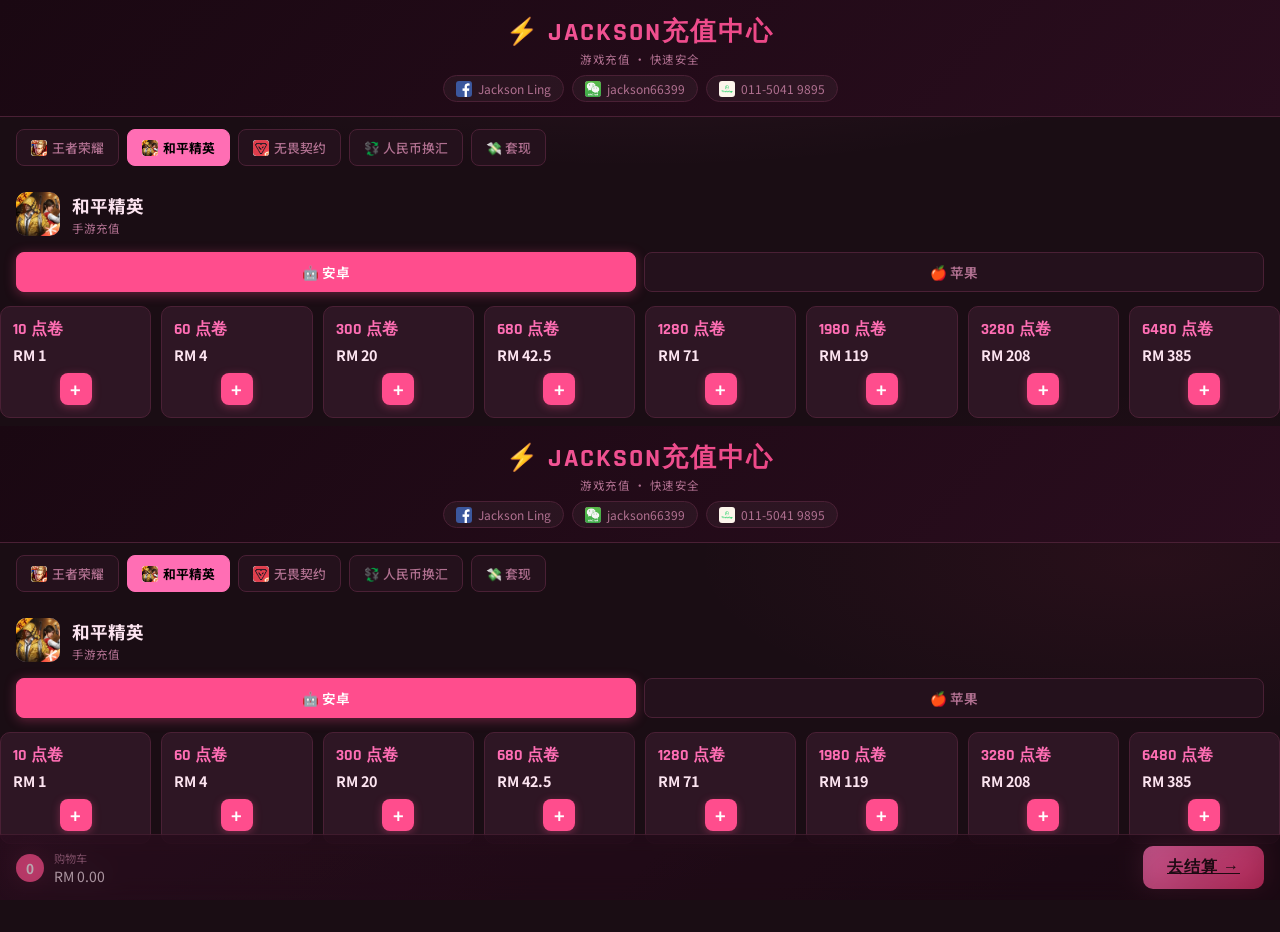
==== commit c53545c0: "Update hpjy.html" ====
--- a/hpjy.html
+++ b/hpjy.html
@@ -1,4 +1,387 @@
 <!DOCTYPE html>
+<html lang="zh">
+<head>
+<meta charset="UTF-8">
+<meta name="viewport" content="width=device-width, initial-scale=1.0">
+<meta http-equiv="Cache-Control" content="no-cache, no-store, must-revalidate">
+<meta http-equiv="Pragma" content="no-cache">
+<meta http-equiv="Expires" content="0">
+<title>和平精英充值 - JACKSON充值中心</title>
+<link rel="stylesheet" href="styles.css">
+<script>window.addEventListener("unload",function(){});window.addEventListener("pageshow",function(e){if(e.persisted){window.location.reload(true);}});</script>
+<style>
+.admin-icon-wrap2 {
+  position: relative; width: 44px; height: 44px; flex-shrink: 0;
+  cursor: pointer; user-select: none;
+  -webkit-user-select: none; -webkit-touch-callout: none;
+}
+.admin-icon-inner2 {
+  width: 44px; height: 44px; border-radius: 10px;
+  background: var(--bg3);
+  display: flex; align-items: center; justify-content: center;
+  overflow: hidden;
+}
+.admin-icon-inner2 img { width: 100%; height: 100%; border-radius: 10px; object-fit: cover; }
+.admin-ring-svg2 {
+  position: absolute; inset: -5px;
+  width: calc(100% + 10px); height: calc(100% + 10px);
+  pointer-events: none; opacity: 0; transition: opacity 0.15s;
+}
+.admin-icon-wrap2.pressing .admin-ring-svg2 { opacity: 1; }
+.admin-ring-circle2 {
+  fill: none; stroke: #ff4d8d; stroke-width: 3; stroke-linecap: round;
+  stroke-dasharray: 0 200;
+}
+.admin-panel2 {
+  display: none; margin: 0 20px 16px;
+  background: var(--card); border: 1px solid var(--border);
+  border-radius: var(--radius); padding: 14px;
+}
+.admin-panel2.open { display: block; }
+.admin-panel2 h4 { margin: 0 0 4px; font-size: 13px; color: var(--text-dim); display: flex; align-items: center; gap: 6px; }
+.admin-panel2 .ap2-sub { font-size: 11px; color: var(--text-dim); margin-bottom: 12px; }
+.ap2-row { display: flex; align-items: center; gap: 10px; padding: 7px 0; border-bottom: 1px solid var(--border); }
+.ap2-row:last-child { border-bottom: none; }
+.ap2-label { font-size: 13px; color: var(--text); flex: 1; }
+.ap2-inputs { display: flex; align-items: center; gap: 4px; }
+.ap2-rm { font-size: 12px; color: var(--text-dim); }
+.ap2-input {
+  width: 72px; padding: 6px 8px; border-radius: 8px;
+  border: 1px solid var(--border); background: var(--bg);
+  color: var(--text); font-size: 13px; font-weight: 700;
+  font-family: inherit; text-align: right;
+}
+.ap2-input:focus { border-color: var(--pink); outline: none; }
+.ap2-btn-row { display: flex; gap: 8px; margin-top: 14px; }
+.ap2-btn-row button { flex: 1; padding: 9px 12px; border-radius: 10px; font-size: 13px; font-weight: 700; cursor: pointer; font-family: inherit; border: none; }
+#ap2-apply-btn { background: linear-gradient(135deg,#ff4d8d,#e0357a); color: #fff; }
+#ap2-reset-btn { background: transparent; border: 1px solid var(--border) !important; color: var(--text-dim); }
+.pw-modal2 {
+  position: fixed; inset: 0; background: rgba(0,0,0,0.7);
+  backdrop-filter: blur(4px); z-index: 9999;
+  display: none; align-items: center; justify-content: center; padding: 20px; box-sizing: border-box;
+}
+.pw-modal2-inner {
+  background: var(--bg2,#1a1a2e); border: 1px solid var(--border,#2a2a3e);
+  border-radius: 20px; padding: 28px 24px; max-width: 320px; width: 100%; text-align: center;
+}
+.pw-modal2-inner h3 { margin: 0 0 6px; font-size: 17px; color: var(--text); }
+.pw-modal2-inner p  { margin: 0 0 16px; font-size: 13px; color: var(--text-dim); }
+.pw-modal2-inner input {
+  width: 100%; box-sizing: border-box; padding: 12px 14px;
+  background: var(--bg3); border: 1px solid var(--border);
+  border-radius: 12px; font-size: 16px; color: var(--text);
+  font-family: inherit; margin-bottom: 10px; text-align: center; letter-spacing: 2px;
+}
+.pw-modal2-inner input:focus { border-color: var(--pink); outline: none; }
+.pw-error2 { display: none; color: #ff6b6b; font-size: 12px; margin-bottom: 10px; }
+.pw-modal2-btns { display: flex; gap: 8px; }
+.pw-modal2-btns button { flex: 1; padding: 12px; border-radius: 12px; font-size: 14px; font-weight: 700; cursor: pointer; font-family: inherit; border: none; }
+.pw-modal2-btns .pw-submit { background: linear-gradient(135deg,#ff4d8d,#e0357a); color: #fff; }
+.pw-modal2-btns .pw-cancel { background: transparent; border: 1px solid var(--border) !important; color: var(--text-dim); }
+</style>
+</head>
+<body>
+
+<header class="site-header">
+  <h1><span class="bolt">⚡</span> JACKSON充值中心</h1>
+  <p class="tagline">游戏充值 · 快速安全</p>
+  <div class="header-contacts">
+    <a href="https://m.me/JacksonLing" target="_blank"><img src="img/facebook.png" alt="FB"> Jackson Ling</a>
+    <a href="javascript:void(0)" onclick="openWechat()"><img src="img/wechat.png" alt="WeChat"> jackson66399</a>
+    <a href="https://wa.me/601150419895?text=%E4%BD%A0%E5%A5%BD%EF%BC%8C%E6%88%91%E6%83%B3%E5%92%A8%E8%AF%A2%E6%B8%B8%E6%88%8F%E5%85%85%E5%80%BC%E6%9C%8D%E5%8A%A1" target="_blank"><img src="img/whatsapp.png" alt="WA"> 011-5041 9895</a>
+  </div>
+</header>
+
+<nav class="nav-tabs">
+  <a href="wzry.html" class="nav-tab"><img src="img/wzry.jpeg" onerror="this.style.display='none'" alt=""> 王者荣耀</a>
+  <a href="hpjy.html" class="nav-tab active"><img src="img/hpjy.jpeg" onerror="this.style.display='none'" alt=""> 和平精英</a>
+  <a href="wwqy.html" class="nav-tab"><img src="img/wwqy.jpeg" onerror="this.style.display='none'" alt=""> 无畏契约</a>
+  <a href="huanhui.html" class="nav-tab">💱 人民币换汇</a>
+  <a href="taoxian.html" class="nav-tab">💸 套现</a>
+</nav>
+
+<div class="section-title">
+  <div class="admin-icon-wrap2" id="admin-icon2"
+       onmousedown="startPress2()" onmouseup="cancelPress2()" onmouseleave="cancelPress2()"
+       ontouchstart="startPress2(event)" ontouchend="cancelPress2()" ontouchcancel="cancelPress2()">
+    <div class="admin-icon-inner2">
+      <img src="img/hpjy.jpeg" onerror="this.parentElement.textContent='🎮'" alt="">
+    </div>
+    <svg class="admin-ring-svg2" viewBox="0 0 54 54" id="ring-svg2">
+      <rect x="2" y="2" width="50" height="50" rx="12" ry="12"
+            class="admin-ring-circle2" id="ring-circle2" style="stroke-dashoffset:0;"/>
+    </svg>
+  </div>
+  <div class="info">
+    <h2>和平精英</h2>
+    <p>手游充值</p>
+  </div>
+</div>
+
+<div class="admin-panel2" id="admin-panel2">
+  <h4>⚙️ 价格管理</h4>
+  <div class="ap2-sub">长按图标解锁 · 修改后点击应用</div>
+  <div id="ap2-rows"></div>
+  <div class="ap2-btn-row">
+    <button id="ap2-apply-btn" onclick="applyPrices2()">✅ 应用价格</button>
+    <button id="ap2-reset-btn" onclick="resetPrices2()">🔄 重置默认</button>
+  </div>
+</div>
+
+<div class="pw-modal2" id="pw-modal2">
+  <div class="pw-modal2-inner">
+    <h3>🔐 管理员验证</h3>
+    <p>请输入管理密码</p>
+    <input type="password" id="pw-input2" placeholder="密码">
+    <div class="pw-error2" id="pw-error2">❌ 密码错误，请重试</div>
+    <div class="pw-modal2-btns">
+      <button class="pw-submit" onclick="submitPassword2()">确认</button>
+      <button class="pw-cancel" onclick="closePwModal2()">取消</button>
+    </div>
+  </div>
+</div>
+
+<div class="platform-toggle">
+  <button class="platform-btn active" id="btn-android" onclick="switchPlatform('android')">🤖 安卓</button>
+  <button class="platform-btn" id="btn-apple" onclick="switchPlatform('apple')">🍎 苹果</button>
+</div>
+
+<div id="platform-android">
+  <div class="product-grid">
+    <div class="product-card" data-id="hpjy-and-10" onclick="addToCart('hpjy-and-10','和平精英(安卓)','10 点卷',1)">
+      <div class="badge" style="display:none">0</div><div class="pts">10 点卷</div><div class="price">RM 1</div>
+      <div class="card-controls"><button class="remove-btn" onclick="event.stopPropagation();removeFromCart('hpjy-and-10')" style="display:none">−</button><span class="qty-num" style="display:none">0</span><button class="add-btn" onclick="event.stopPropagation();addToCart('hpjy-and-10','和平精英(安卓)','10 点卷',1)">+</button></div>
+    </div>
+    <div class="product-card" data-id="hpjy-and-60" onclick="addToCart('hpjy-and-60','和平精英(安卓)','60 点卷',4)">
+      <div class="badge" style="display:none">0</div><div class="pts">60 点卷</div><div class="price">RM 4</div>
+      <div class="card-controls"><button class="remove-btn" onclick="event.stopPropagation();removeFromCart('hpjy-and-60')" style="display:none">−</button><span class="qty-num" style="display:none">0</span><button class="add-btn" onclick="event.stopPropagation();addToCart('hpjy-and-60','和平精英(安卓)','60 点卷',4)">+</button></div>
+    </div>
+    <div class="product-card" data-id="hpjy-and-300" onclick="addToCart('hpjy-and-300','和平精英(安卓)','300 点卷',20)">
+      <div class="badge" style="display:none">0</div><div class="pts">300 点卷</div><div class="price">RM 20</div>
+      <div class="card-controls"><button class="remove-btn" onclick="event.stopPropagation();removeFromCart('hpjy-and-300')" style="display:none">−</button><span class="qty-num" style="display:none">0</span><button class="add-btn" onclick="event.stopPropagation();addToCart('hpjy-and-300','和平精英(安卓)','300 点卷',20)">+</button></div>
+    </div>
+    <div class="product-card" data-id="hpjy-and-680" onclick="addToCart('hpjy-and-680','和平精英(安卓)','680 点卷',42.5)">
+      <div class="badge" style="display:none">0</div><div class="pts">680 点卷</div><div class="price">RM 42.5</div>
+      <div class="card-controls"><button class="remove-btn" onclick="event.stopPropagation();removeFromCart('hpjy-and-680')" style="display:none">−</button><span class="qty-num" style="display:none">0</span><button class="add-btn" onclick="event.stopPropagation();addToCart('hpjy-and-680','和平精英(安卓)','680 点卷',42.5)">+</button></div>
+    </div>
+    <div class="product-card" data-id="hpjy-and-1280" onclick="addToCart('hpjy-and-1280','和平精英(安卓)','1280 点卷',71)">
+      <div class="badge" style="display:none">0</div><div class="pts">1280 点卷</div><div class="price">RM 71</div>
+      <div class="card-controls"><button class="remove-btn" onclick="event.stopPropagation();removeFromCart('hpjy-and-1280')" style="display:none">−</button><span class="qty-num" style="display:none">0</span><button class="add-btn" onclick="event.stopPropagation();addToCart('hpjy-and-1280','和平精英(安卓)','1280 点卷',71)">+</button></div>
+    </div>
+    <div class="product-card" data-id="hpjy-and-1980" onclick="addToCart('hpjy-and-1980','和平精英(安卓)','1980 点卷',119)">
+      <div class="badge" style="display:none">0</div><div class="pts">1980 点卷</div><div class="price">RM 119</div>
+      <div class="card-controls"><button class="remove-btn" onclick="event.stopPropagation();removeFromCart('hpjy-and-1980')" style="display:none">−</button><span class="qty-num" style="display:none">0</span><button class="add-btn" onclick="event.stopPropagation();addToCart('hpjy-and-1980','和平精英(安卓)','1980 点卷',119)">+</button></div>
+    </div>
+    <div class="product-card" data-id="hpjy-and-3280" onclick="addToCart('hpjy-and-3280','和平精英(安卓)','3280 点卷',208)">
+      <div class="badge" style="display:none">0</div><div class="pts">3280 点卷</div><div class="price">RM 208</div>
+      <div class="card-controls"><button class="remove-btn" onclick="event.stopPropagation();removeFromCart('hpjy-and-3280')" style="display:none">−</button><span class="qty-num" style="display:none">0</span><button class="add-btn" onclick="event.stopPropagation();addToCart('hpjy-and-3280','和平精英(安卓)','3280 点卷',208)">+</button></div>
+    </div>
+    <div class="product-card" data-id="hpjy-and-6480" onclick="addToCart('hpjy-and-6480','和平精英(安卓)','6480 点卷',385)">
+      <div class="badge" style="display:none">0</div><div class="pts">6480 点卷</div><div class="price">RM 385</div>
+      <div class="card-controls"><button class="remove-btn" onclick="event.stopPropagation();removeFromCart('hpjy-and-6480')" style="display:none">−</button><span class="qty-num" style="display:none">0</span><button class="add-btn" onclick="event.stopPropagation();addToCart('hpjy-and-6480','和平精英(安卓)','6480 点卷',385)">+</button></div>
+    </div>
+  </div>
+</div>
+
+<div id="platform-apple" class="hidden">
+  <div class="product-grid">
+    <div class="product-card" data-id="hpjy-ios-10" onclick="addToCart('hpjy-ios-10','和平精英(苹果)','10 点卷',1)">
+      <div class="badge" style="display:none">0</div><div class="pts">10 点卷</div><div class="price">RM 1</div>
+      <div class="card-controls"><button class="remove-btn" onclick="event.stopPropagation();removeFromCart('hpjy-ios-10')" style="display:none">−</button><span class="qty-num" style="display:none">0</span><button class="add-btn" onclick="event.stopPropagation();addToCart('hpjy-ios-10','和平精英(苹果)','10 点卷',1)">+</button></div>
+    </div>
+    <div class="product-card" data-id="hpjy-ios-60" onclick="addToCart('hpjy-ios-60','和平精英(苹果)','60 点卷',4)">
+      <div class="badge" style="display:none">0</div><div class="pts">60 点卷</div><div class="price">RM 4</div>
+      <div class="card-controls"><button class="remove-btn" onclick="event.stopPropagation();removeFromCart('hpjy-ios-60')" style="display:none">−</button><span class="qty-num" style="display:none">0</span><button class="add-btn" onclick="event.stopPropagation();addToCart('hpjy-ios-60','和平精英(苹果)','60 点卷',4)">+</button></div>
+    </div>
+    <div class="product-card" data-id="hpjy-ios-316" onclick="addToCart('hpjy-ios-316','和平精英(苹果)','316 点卷',18)">
+      <div class="badge" style="display:none">0</div><div class="pts">316 点卷</div><div class="price">RM 18</div>
+      <div class="card-controls"><button class="remove-btn" onclick="event.stopPropagation();removeFromCart('hpjy-ios-316')" style="display:none">−</button><span class="qty-num" style="display:none">0</span><button class="add-btn" onclick="event.stopPropagation();addToCart('hpjy-ios-316','和平精英(苹果)','316 点卷',18)">+</button></div>
+    </div>
+    <div class="product-card" data-id="hpjy-ios-718" onclick="addToCart('hpjy-ios-718','和平精英(苹果)','718 点卷',38)">
+      <div class="badge" style="display:none">0</div><div class="pts">718 点卷</div><div class="price">RM 38</div>
+      <div class="card-controls"><button class="remove-btn" onclick="event.stopPropagation();removeFromCart('hpjy-ios-718')" style="display:none">−</button><span class="qty-num" style="display:none">0</span><button class="add-btn" onclick="event.stopPropagation();addToCart('hpjy-ios-718','和平精英(苹果)','718 点卷',38)">+</button></div>
+    </div>
+    <div class="product-card" data-id="hpjy-ios-1368" onclick="addToCart('hpjy-ios-1368','和平精英(苹果)','1368 点卷',68)">
+      <div class="badge" style="display:none">0</div><div class="pts">1368 点卷</div><div class="price">RM 68</div>
+      <div class="card-controls"><button class="remove-btn" onclick="event.stopPropagation();removeFromCart('hpjy-ios-1368')" style="display:none">−</button><span class="qty-num" style="display:none">0</span><button class="add-btn" onclick="event.stopPropagation();addToCart('hpjy-ios-1368','和平精英(苹果)','1368 点卷',68)">+</button></div>
+    </div>
+    <div class="product-card" data-id="hpjy-ios-2118" onclick="addToCart('hpjy-ios-2118','和平精英(苹果)','2118 点卷',102)">
+      <div class="badge" style="display:none">0</div><div class="pts">2118 点卷</div><div class="price">RM 102</div>
+      <div class="card-controls"><button class="remove-btn" onclick="event.stopPropagation();removeFromCart('hpjy-ios-2118')" style="display:none">−</button><span class="qty-num" style="display:none">0</span><button class="add-btn" onclick="event.stopPropagation();addToCart('hpjy-ios-2118','和平精英(苹果)','2118 点卷',102)">+</button></div>
+    </div>
+    <div class="product-card" data-id="hpjy-ios-3548" onclick="addToCart('hpjy-ios-3548','和平精英(苹果)','3548 点卷',172)">
+      <div class="badge" style="display:none">0</div><div class="pts">3548 点卷</div><div class="price">RM 172</div>
+      <div class="card-controls"><button class="remove-btn" onclick="event.stopPropagation();removeFromCart('hpjy-ios-3548')" style="display:none">−</button><span class="qty-num" style="display:none">0</span><button class="add-btn" onclick="event.stopPropagation();addToCart('hpjy-ios-3548','和平精英(苹果)','3548 点卷',172)">+</button></div>
+    </div>
+    <div class="product-card" data-id="hpjy-ios-7048" onclick="addToCart('hpjy-ios-7048','和平精英(苹果)','7048 点卷',335)">
+      <div class="badge" style="display:none">0</div><div class="pts">7048 点卷</div><div class="price">RM 335</div>
+      <div class="card-controls"><button class="remove-btn" onclick="event.stopPropagation();removeFromCart('hpjy-ios-7048')" style="display:none">−</button><span class="qty-num" style="display:none">0</span><button class="add-btn" onclick="event.stopPropagation();addToCart('hpjy-ios-7048','和平精英(苹果)','7048 点卷',335)">+</button></div>
+    </div>
+  </div>
+</div>
+
+<div class="cart-bar">
+  <div class="cart-info">
+    <div class="cart-badge">0</div>
+    <div><div class="cart-label">购物车</div><div class="cart-total">RM 0.00</div></div>
+  </div>
+  <a href="topupcart.html" class="checkout-btn">去结算 →</a>
+</div>
+
+<script src="cart.js"></script>
+<script>
+const PRODUCTS = [
+  {id:'hpjy-and-10',   pts:'10 点卷',   defaultPrice:1,    game:'和平精英(安卓)'},
+  {id:'hpjy-and-60',   pts:'60 点卷',   defaultPrice:4,    game:'和平精英(安卓)'},
+  {id:'hpjy-and-300',  pts:'300 点卷',  defaultPrice:20,   game:'和平精英(安卓)'},
+  {id:'hpjy-and-680',  pts:'680 点卷',  defaultPrice:42.5, game:'和平精英(安卓)'},
+  {id:'hpjy-and-1280', pts:'1280 点卷', defaultPrice:71,   game:'和平精英(安卓)'},
+  {id:'hpjy-and-1980', pts:'1980 点卷', defaultPrice:119,  game:'和平精英(安卓)'},
+  {id:'hpjy-and-3280', pts:'3280 点卷', defaultPrice:208,  game:'和平精英(安卓)'},
+  {id:'hpjy-and-6480', pts:'6480 点卷', defaultPrice:385,  game:'和平精英(安卓)'},
+  {id:'hpjy-ios-10',   pts:'10 点卷',   defaultPrice:1,    game:'和平精英(苹果)'},
+  {id:'hpjy-ios-60',   pts:'60 点卷',   defaultPrice:4,    game:'和平精英(苹果)'},
+  {id:'hpjy-ios-316',  pts:'316 点卷',  defaultPrice:18,   game:'和平精英(苹果)'},
+  {id:'hpjy-ios-718',  pts:'718 点卷',  defaultPrice:38,   game:'和平精英(苹果)'},
+  {id:'hpjy-ios-1368', pts:'1368 点卷', defaultPrice:68,   game:'和平精英(苹果)'},
+  {id:'hpjy-ios-2118', pts:'2118 点卷', defaultPrice:102,  game:'和平精英(苹果)'},
+  {id:'hpjy-ios-3548', pts:'3548 点卷', defaultPrice:172,  game:'和平精英(苹果)'},
+  {id:'hpjy-ios-7048', pts:'7048 点卷', defaultPrice:335,  game:'和平精英(苹果)'},
+];
+
+const PRESS_DURATION = 5000;
+let pressStart2 = null, rafId2 = null, adminUnlocked2 = false;
+const PERIMETER2 = 185;
+
+function startPress2(e) {
+  if (e) e.preventDefault();
+  if (pressStart2) return;
+  pressStart2 = Date.now();
+  document.getElementById('admin-icon2').classList.add('pressing');
+  function tick() {
+    const progress = Math.min((Date.now() - pressStart2) / PRESS_DURATION, 1);
+    document.getElementById('ring-circle2').style.strokeDasharray = (progress * PERIMETER2) + ' ' + PERIMETER2;
+    if (progress < 1) { rafId2 = requestAnimationFrame(tick); } else { finishPress2(); }
+  }
+  rafId2 = requestAnimationFrame(tick);
+}
+function cancelPress2() {
+  if (!pressStart2) return;
+  pressStart2 = null;
+  if (rafId2) { cancelAnimationFrame(rafId2); rafId2 = null; }
+  document.getElementById('admin-icon2').classList.remove('pressing');
+  document.getElementById('ring-circle2').style.strokeDasharray = '0 ' + PERIMETER2;
+}
+function finishPress2() {
+  cancelPress2();
+  if (adminUnlocked2) {
+    const panel = document.getElementById('admin-panel2');
+    panel.classList.toggle('open');
+    if (panel.classList.contains('open')) renderAdminPrices2();
+  } else {
+    document.getElementById('pw-modal2').style.display = 'flex';
+    setTimeout(() => document.getElementById('pw-input2').focus(), 100);
+  }
+}
+function submitPassword2() {
+  const val = document.getElementById('pw-input2').value;
+  if (val === '011681abc') {
+    adminUnlocked2 = true;
+    document.getElementById('pw-modal2').style.display = 'none';
+    document.getElementById('pw-input2').value = '';
+    document.getElementById('pw-error2').style.display = 'none';
+    document.getElementById('admin-panel2').classList.add('open');
+    renderAdminPrices2();
+  } else {
+    document.getElementById('pw-error2').style.display = 'block';
+    document.getElementById('pw-input2').value = '';
+    document.getElementById('pw-input2').focus();
+  }
+}
+function closePwModal2() {
+  document.getElementById('pw-modal2').style.display = 'none';
+  document.getElementById('pw-input2').value = '';
+  document.getElementById('pw-error2').style.display = 'none';
+}
+function getStoredPrice(id, def) {
+  const v = localStorage.getItem('jp_price_' + id);
+  return v !== null ? parseFloat(v) : def;
+}
+function renderAdminPrices2() {
+  const andItems = PRODUCTS.filter(p => p.id.startsWith('hpjy-and-'));
+  const iosItems = PRODUCTS.filter(p => p.id.startsWith('hpjy-ios-'));
+  function makeRows(items) {
+    return items.map(p => {
+      const cur = getStoredPrice(p.id, p.defaultPrice);
+      return `<div class="ap2-row">
+        <div class="ap2-label">${p.game.includes('苹果')?'🍎':'🤖'} ${p.pts}</div>
+        <div class="ap2-inputs"><span class="ap2-rm">RM</span>
+        <input class="ap2-input" type="number" min="0" step="0.5" value="${cur}" data-id="${p.id}"></div>
+      </div>`;
+    }).join('');
+  }
+  document.getElementById('ap2-rows').innerHTML =
+    '<div style="font-size:11px;font-weight:700;color:var(--text-dim);margin-bottom:4px">🤖 安卓</div>' + makeRows(andItems) +
+    '<div style="font-size:11px;font-weight:700;color:var(--text-dim);margin:10px 0 4px">🍎 苹果</div>' + makeRows(iosItems);
+}
+function applyPrices2() {
+  document.querySelectorAll('.ap2-input').forEach(input => {
+    const val = parseFloat(input.value);
+    if (!isNaN(val) && val >= 0) localStorage.setItem('jp_price_' + input.dataset.id, val.toFixed(2));
+  });
+  reloadPricesFromStorage();
+  const btn = document.getElementById('ap2-apply-btn');
+  btn.textContent = '✔ 已更新';
+  setTimeout(() => btn.textContent = '✅ 应用价格', 1500);
+}
+function resetPrices2() {
+  if (!confirm('确定要重置所有价格为默认值吗？')) return;
+  PRODUCTS.forEach(p => localStorage.removeItem('jp_price_' + p.id));
+  reloadPricesFromStorage(); renderAdminPrices2();
+}
+function reloadPricesFromStorage() {
+  PRODUCTS.forEach(p => {
+    const price = getStoredPrice(p.id, p.defaultPrice);
+    const card  = document.querySelector(`.product-card[data-id="${p.id}"]`);
+    if (!card) return;
+    const priceEl = card.querySelector('.price');
+    if (priceEl) priceEl.textContent = 'RM ' + (price % 1 === 0 ? price : parseFloat(price.toFixed(2)));
+    card.setAttribute('onclick', `addToCart('${p.id}','${p.game}','${p.pts}',${price})`);
+    const addBtn = card.querySelector('.add-btn');
+    if (addBtn) addBtn.setAttribute('onclick', `event.stopPropagation();addToCart('${p.id}','${p.game}','${p.pts}',${price})`);
+  });
+}
+
+function switchPlatform(p) {
+  document.getElementById('platform-android').classList.toggle('hidden', p !== 'android');
+  document.getElementById('platform-apple').classList.toggle('hidden', p !== 'apple');
+  document.getElementById('btn-android').classList.toggle('active', p === 'android');
+  document.getElementById('btn-apple').classList.toggle('active', p === 'apple');
+}
+
+document.addEventListener('DOMContentLoaded', function() {
+  reloadPricesFromStorage();
+  document.getElementById('ring-circle2').style.strokeDasharray = '0 ' + PERIMETER2;
+  document.getElementById('pw-input2').addEventListener('keydown', e => { if (e.key==='Enter') submitPassword2(); });
+
+  document.querySelectorAll('.product-card[data-id]').forEach(card => {
+    const id = card.dataset.id;
+    const removeBtn = card.querySelector('.remove-btn');
+    if (!removeBtn) return;
+    removeBtn.addEventListener('click', function(e) {
+      e.stopPropagation();
+      const androidHidden = document.getElementById('platform-android').classList.contains('hidden');
+      const appleHidden   = document.getElementById('platform-apple').classList.contains('hidden');
+      if (androidHidden && id.startsWith('hpjy-and-')) { alert('⚠️ 请先切换到安卓页面再修改安卓商品数量！'); return; }
+      if (appleHidden && id.startsWith('hpjy-ios-'))   { alert('⚠️ 请先切换到苹果页面再修改苹果商品数量！'); return; }
+      removeFromCart(id);
+    }, true);
+  });
+});
+</script>
+</body>
+</html><!DOCTYPE html>
 <html lang="zh">
 <head>
 <meta charset="UTF-8">
@@ -217,4 +600,4 @@
 });
 </script>
 </body>
-</html>+</html>
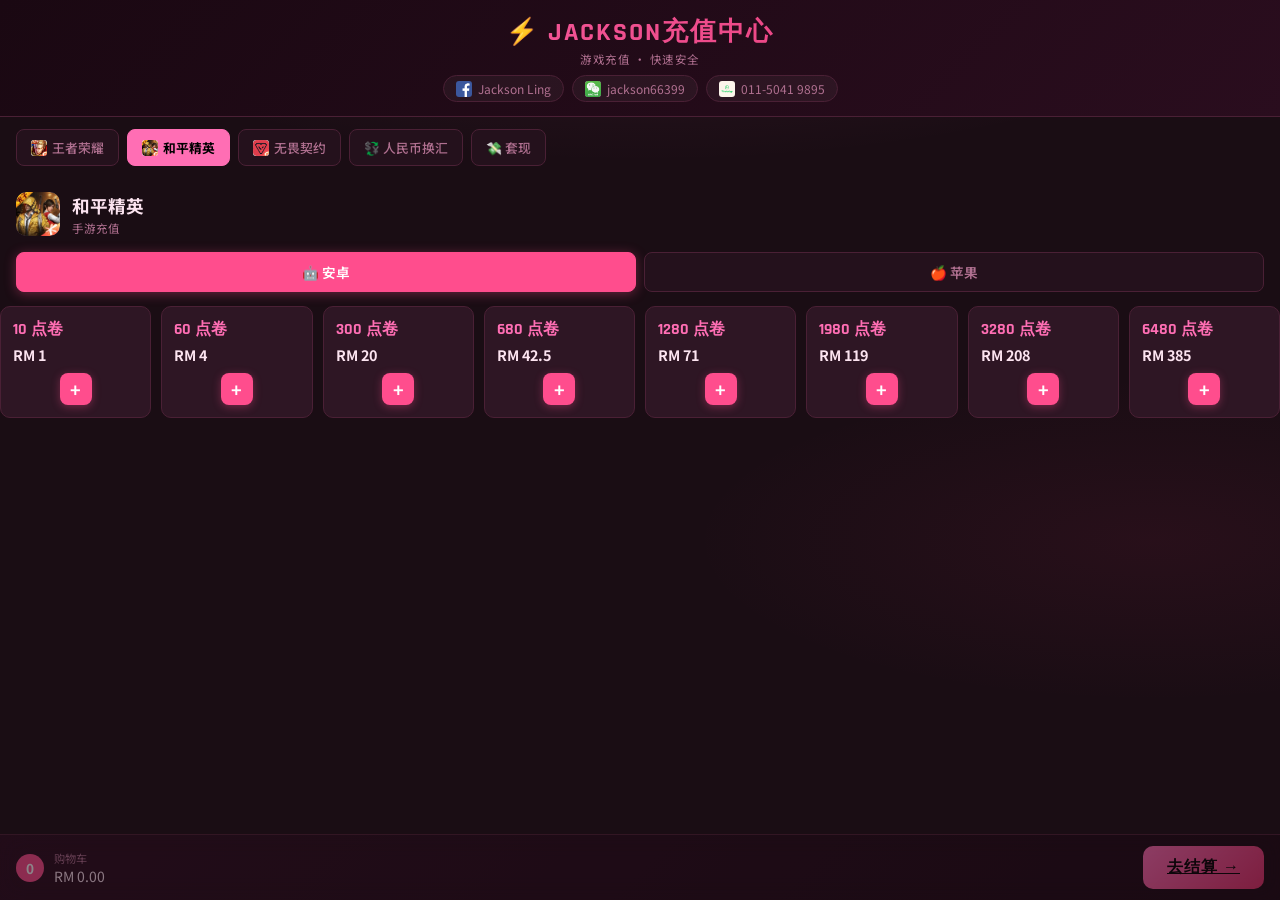
==== commit 8812d7d0: "Update hpjy.html" ====
--- a/hpjy.html
+++ b/hpjy.html
@@ -381,223 +381,4 @@
 });
 </script>
 </body>
-</html><!DOCTYPE html>
-<html lang="zh">
-<head>
-<meta charset="UTF-8">
-<meta name="viewport" content="width=device-width, initial-scale=1.0">
-<meta http-equiv="Cache-Control" content="no-cache, no-store, must-revalidate">
-<meta http-equiv="Pragma" content="no-cache">
-<meta http-equiv="Expires" content="0">
-<title>和平精英充值 - JACKSON充值中心</title>
-<link rel="stylesheet" href="styles.css">
-<script>window.addEventListener("unload",function(){});window.addEventListener("pageshow",function(e){if(e.persisted){window.location.reload(true);}});</script>
-</head>
-<body>
-
-<header class="site-header">
-  <h1><span class="bolt">⚡</span> JACKSON充值中心</h1>
-  <p class="tagline">游戏充值 · 快速安全</p>
-  <div class="header-contacts">
-    <a href="https://m.me/JacksonLing" target="_blank">
-      <img src="img/facebook.png" alt="FB"> Jackson Ling
-    </a>
-    <a href="javascript:void(0)" onclick="openWechat()">
-      <img src="img/wechat.png" alt="WeChat"> jackson66399
-    </a>
-    <a href="https://wa.me/601150419895?text=%E4%BD%A0%E5%A5%BD%EF%BC%8C%E6%88%91%E6%83%B3%E5%92%A8%E8%AF%A2%E6%B8%B8%E6%88%8F%E5%85%85%E5%80%BC%E6%9C%8D%E5%8A%A1" target="_blank">
-      <img src="img/whatsapp.png" alt="WA"> 011-5041 9895
-    </a>
-  </div>
-</header>
-
-<!-- NAV TABS -->
-<nav class="nav-tabs">
-  <a href="wzry.html" class="nav-tab">
-    <img src="img/wzry.jpeg" onerror="this.style.display='none'" alt=""> 王者荣耀
-  </a>
-  <a href="hpjy.html" class="nav-tab active">
-    <img src="img/hpjy.jpeg" onerror="this.style.display='none'" alt=""> 和平精英
-  </a>
-  <a href="wwqy.html" class="nav-tab">
-    <img src="img/wwqy.jpeg" onerror="this.style.display='none'" alt=""> 无畏契约
-  </a>
-  <a href="huanhui.html" class="nav-tab">💱 人民币换汇</a>
-  <a href="taoxian.html" class="nav-tab">💸 套现</a>
-</nav>
-
-<div class="section-title">
-  <div style="width:44px;height:44px;border-radius:10px;background:var(--bg3);display:flex;align-items:center;justify-content:center;font-size:24px;flex-shrink:0">
-    <img src="img/hpjy.jpeg" onerror="this.parentElement.textContent='🎮'" style="width:100%;height:100%;border-radius:10px;object-fit:cover" alt="">
-  </div>
-  <div class="info">
-    <h2>和平精英</h2>
-    <p>手游充值</p>
-  </div>
-</div>
-
-<div class="platform-toggle">
-  <button class="platform-btn active" id="btn-android" onclick="switchPlatform('android')">
-    🤖 安卓
-  </button>
-  <button class="platform-btn" id="btn-apple" onclick="switchPlatform('apple')">
-    🍎 苹果
-  </button>
-</div>
-
-<div id="platform-android">
-  <div class="product-grid">
-    <div class="product-card" data-id="hpjy-and-10" onclick="addToCart('hpjy-and-10','和平精英(安卓)','10 点卷',1)">
-      <div class="badge" style="display:none">0</div>
-      <div class="pts">10 点卷</div>
-      <div class="price">RM 1</div>
-      <div class="card-controls"><button class="remove-btn" onclick="event.stopPropagation();removeFromCart('hpjy-and-10')" style="display:none">−</button><span class="qty-num" style="display:none">0</span><button class="add-btn" onclick="event.stopPropagation();addToCart('hpjy-and-10','和平精英(安卓)','10 点卷',1)">+</button></div>
-    </div>
-    <div class="product-card" data-id="hpjy-and-60" onclick="addToCart('hpjy-and-60','和平精英(安卓)','60 点卷',4)">
-      <div class="badge" style="display:none">0</div>
-      <div class="pts">60 点卷</div>
-      <div class="price">RM 4</div>
-      <div class="card-controls"><button class="remove-btn" onclick="event.stopPropagation();removeFromCart('hpjy-and-60')" style="display:none">−</button><span class="qty-num" style="display:none">0</span><button class="add-btn" onclick="event.stopPropagation();addToCart('hpjy-and-60','和平精英(安卓)','60 点卷',4)">+</button></div>
-    </div>
-    <div class="product-card" data-id="hpjy-and-300" onclick="addToCart('hpjy-and-300','和平精英(安卓)','300 点卷',20)">
-      <div class="badge" style="display:none">0</div>
-      <div class="pts">300 点卷</div>
-      <div class="price">RM 20</div>
-      <div class="card-controls"><button class="remove-btn" onclick="event.stopPropagation();removeFromCart('hpjy-and-300')" style="display:none">−</button><span class="qty-num" style="display:none">0</span><button class="add-btn" onclick="event.stopPropagation();addToCart('hpjy-and-300','和平精英(安卓)','300 点卷',20)">+</button></div>
-    </div>
-    <div class="product-card" data-id="hpjy-and-680" onclick="addToCart('hpjy-and-680','和平精英(安卓)','680 点卷',42.5)">
-      <div class="badge" style="display:none">0</div>
-      <div class="pts">680 点卷</div>
-      <div class="price">RM 42.5</div>
-      <div class="card-controls"><button class="remove-btn" onclick="event.stopPropagation();removeFromCart('hpjy-and-680')" style="display:none">−</button><span class="qty-num" style="display:none">0</span><button class="add-btn" onclick="event.stopPropagation();addToCart('hpjy-and-680','和平精英(安卓)','680 点卷',42.5)">+</button></div>
-    </div>
-    <div class="product-card" data-id="hpjy-and-1280" onclick="addToCart('hpjy-and-1280','和平精英(安卓)','1280 点卷',71)">
-      <div class="badge" style="display:none">0</div>
-      <div class="pts">1280 点卷</div>
-      <div class="price">RM 71</div>
-      <div class="card-controls"><button class="remove-btn" onclick="event.stopPropagation();removeFromCart('hpjy-and-1280')" style="display:none">−</button><span class="qty-num" style="display:none">0</span><button class="add-btn" onclick="event.stopPropagation();addToCart('hpjy-and-1280','和平精英(安卓)','1280 点卷',71)">+</button></div>
-    </div>
-    <div class="product-card" data-id="hpjy-and-1980" onclick="addToCart('hpjy-and-1980','和平精英(安卓)','1980 点卷',119)">
-      <div class="badge" style="display:none">0</div>
-      <div class="pts">1980 点卷</div>
-      <div class="price">RM 119</div>
-      <div class="card-controls"><button class="remove-btn" onclick="event.stopPropagation();removeFromCart('hpjy-and-1980')" style="display:none">−</button><span class="qty-num" style="display:none">0</span><button class="add-btn" onclick="event.stopPropagation();addToCart('hpjy-and-1980','和平精英(安卓)','1980 点卷',119)">+</button></div>
-    </div>
-    <div class="product-card" data-id="hpjy-and-3280" onclick="addToCart('hpjy-and-3280','和平精英(安卓)','3280 点卷',208)">
-      <div class="badge" style="display:none">0</div>
-      <div class="pts">3280 点卷</div>
-      <div class="price">RM 208</div>
-      <div class="card-controls"><button class="remove-btn" onclick="event.stopPropagation();removeFromCart('hpjy-and-3280')" style="display:none">−</button><span class="qty-num" style="display:none">0</span><button class="add-btn" onclick="event.stopPropagation();addToCart('hpjy-and-3280','和平精英(安卓)','3280 点卷',208)">+</button></div>
-    </div>
-    <div class="product-card" data-id="hpjy-and-6480" onclick="addToCart('hpjy-and-6480','和平精英(安卓)','6480 点卷',385)">
-      <div class="badge" style="display:none">0</div>
-      <div class="pts">6480 点卷</div>
-      <div class="price">RM 385</div>
-      <div class="card-controls"><button class="remove-btn" onclick="event.stopPropagation();removeFromCart('hpjy-and-6480')" style="display:none">−</button><span class="qty-num" style="display:none">0</span><button class="add-btn" onclick="event.stopPropagation();addToCart('hpjy-and-6480','和平精英(安卓)','6480 点卷',385)">+</button></div>
-    </div>
-  </div>
-</div>
-
-<div id="platform-apple" class="hidden">
-  <div class="product-grid">
-    <div class="product-card" data-id="hpjy-ios-10" onclick="addToCart('hpjy-ios-10','和平精英(苹果)','10 点卷',1)">
-      <div class="badge" style="display:none">0</div>
-      <div class="pts">10 点卷</div>
-      <div class="price">RM 1</div>
-      <div class="card-controls"><button class="remove-btn" onclick="event.stopPropagation();removeFromCart('hpjy-ios-10')" style="display:none">−</button><span class="qty-num" style="display:none">0</span><button class="add-btn" onclick="event.stopPropagation();addToCart('hpjy-ios-10','和平精英(苹果)','10 点卷',1)">+</button></div>
-    </div>
-    <div class="product-card" data-id="hpjy-ios-60" onclick="addToCart('hpjy-ios-60','和平精英(苹果)','60 点卷',4)">
-      <div class="badge" style="display:none">0</div>
-      <div class="pts">60 点卷</div>
-      <div class="price">RM 4</div>
-      <div class="card-controls"><button class="remove-btn" onclick="event.stopPropagation();removeFromCart('hpjy-ios-60')" style="display:none">−</button><span class="qty-num" style="display:none">0</span><button class="add-btn" onclick="event.stopPropagation();addToCart('hpjy-ios-60','和平精英(苹果)','60 点卷',4)">+</button></div>
-    </div>
-    <div class="product-card" data-id="hpjy-ios-316" onclick="addToCart('hpjy-ios-316','和平精英(苹果)','316 点卷',18)">
-      <div class="badge" style="display:none">0</div>
-      <div class="pts">316 点卷</div>
-      <div class="price">RM 18</div>
-      <div class="card-controls"><button class="remove-btn" onclick="event.stopPropagation();removeFromCart('hpjy-ios-316')" style="display:none">−</button><span class="qty-num" style="display:none">0</span><button class="add-btn" onclick="event.stopPropagation();addToCart('hpjy-ios-316','和平精英(苹果)','316 点卷',18)">+</button></div>
-    </div>
-    <div class="product-card" data-id="hpjy-ios-718" onclick="addToCart('hpjy-ios-718','和平精英(苹果)','718 点卷',38)">
-      <div class="badge" style="display:none">0</div>
-      <div class="pts">718 点卷</div>
-      <div class="price">RM 38</div>
-      <div class="card-controls"><button class="remove-btn" onclick="event.stopPropagation();removeFromCart('hpjy-ios-718')" style="display:none">−</button><span class="qty-num" style="display:none">0</span><button class="add-btn" onclick="event.stopPropagation();addToCart('hpjy-ios-718','和平精英(苹果)','718 点卷',38)">+</button></div>
-    </div>
-    <div class="product-card" data-id="hpjy-ios-1368" onclick="addToCart('hpjy-ios-1368','和平精英(苹果)','1368 点卷',68)">
-      <div class="badge" style="display:none">0</div>
-      <div class="pts">1368 点卷</div>
-      <div class="price">RM 68</div>
-      <div class="card-controls"><button class="remove-btn" onclick="event.stopPropagation();removeFromCart('hpjy-ios-1368')" style="display:none">−</button><span class="qty-num" style="display:none">0</span><button class="add-btn" onclick="event.stopPropagation();addToCart('hpjy-ios-1368','和平精英(苹果)','1368 点卷',68)">+</button></div>
-    </div>
-    <div class="product-card" data-id="hpjy-ios-2118" onclick="addToCart('hpjy-ios-2118','和平精英(苹果)','2118 点卷',102)">
-      <div class="badge" style="display:none">0</div>
-      <div class="pts">2118 点卷</div>
-      <div class="price">RM 102</div>
-      <div class="card-controls"><button class="remove-btn" onclick="event.stopPropagation();removeFromCart('hpjy-ios-2118')" style="display:none">−</button><span class="qty-num" style="display:none">0</span><button class="add-btn" onclick="event.stopPropagation();addToCart('hpjy-ios-2118','和平精英(苹果)','2118 点卷',102)">+</button></div>
-    </div>
-    <div class="product-card" data-id="hpjy-ios-3548" onclick="addToCart('hpjy-ios-3548','和平精英(苹果)','3548 点卷',172)">
-      <div class="badge" style="display:none">0</div>
-      <div class="pts">3548 点卷</div>
-      <div class="price">RM 172</div>
-      <div class="card-controls"><button class="remove-btn" onclick="event.stopPropagation();removeFromCart('hpjy-ios-3548')" style="display:none">−</button><span class="qty-num" style="display:none">0</span><button class="add-btn" onclick="event.stopPropagation();addToCart('hpjy-ios-3548','和平精英(苹果)','3548 点卷',172)">+</button></div>
-    </div>
-    <div class="product-card" data-id="hpjy-ios-7048" onclick="addToCart('hpjy-ios-7048','和平精英(苹果)','7048 点卷',335)">
-      <div class="badge" style="display:none">0</div>
-      <div class="pts">7048 点卷</div>
-      <div class="price">RM 335</div>
-      <div class="card-controls"><button class="remove-btn" onclick="event.stopPropagation();removeFromCart('hpjy-ios-7048')" style="display:none">−</button><span class="qty-num" style="display:none">0</span><button class="add-btn" onclick="event.stopPropagation();addToCart('hpjy-ios-7048','和平精英(苹果)','7048 点卷',335)">+</button></div>
-    </div>
-  </div>
-</div>
-
-<div class="cart-bar">
-  <div class="cart-info">
-    <div class="cart-badge">0</div>
-    <div>
-      <div class="cart-label">购物车</div>
-      <div class="cart-total">RM 0.00</div>
-    </div>
-  </div>
-  <a href="topupcart.html" class="checkout-btn">去结算 →</a>
-</div>
-
-<script src="cart.js"></script>
-<script>
-function switchPlatform(p) {
-  document.getElementById('platform-android').classList.toggle('hidden', p !== 'android');
-  document.getElementById('platform-apple').classList.toggle('hidden', p !== 'apple');
-  document.getElementById('btn-android').classList.toggle('active', p === 'android');
-  document.getElementById('btn-apple').classList.toggle('active', p === 'apple');
-}
-
-// Override removeFromCart for hpjy: prevent removing items from the OTHER (hidden) platform
-const _origRemoveFromCart = typeof removeFromCart === 'function' ? removeFromCart : null;
-
-document.addEventListener('DOMContentLoaded', function() {
-  // Patch: when user clicks minus on a card, check if it belongs to the hidden platform
-  document.querySelectorAll('.product-card[data-id]').forEach(card => {
-    const id = card.dataset.id;
-    const removeBtn = card.querySelector('.remove-btn');
-    if (!removeBtn) return;
-    removeBtn.addEventListener('click', function(e) {
-      e.stopPropagation();
-      // Check which platform is currently shown
-      const androidHidden = document.getElementById('platform-android').classList.contains('hidden');
-      const appleHidden   = document.getElementById('platform-apple').classList.contains('hidden');
-      // If this card belongs to the hidden platform, block removal
-      if (androidHidden && id.startsWith('hpjy-and-')) {
-        alert('⚠️ 请先切换到安卓页面再修改安卓商品数量！');
-        return;
-      }
-      if (appleHidden && id.startsWith('hpjy-ios-')) {
-        alert('⚠️ 请先切换到苹果页面再修改苹果商品数量！');
-        return;
-      }
-      removeFromCart(id);
-    }, true);
-  });
-});
-</script>
-</body>
 </html>
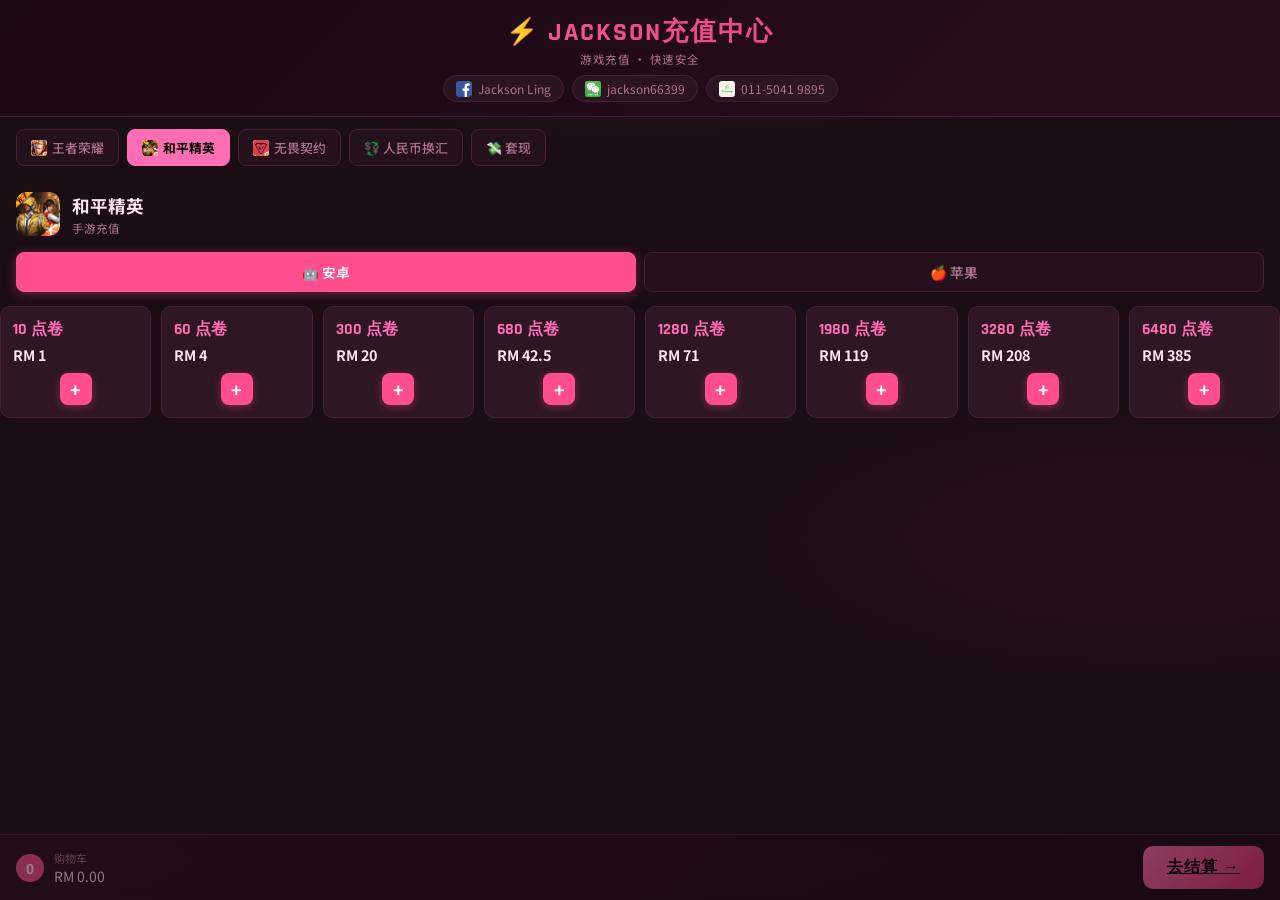
==== commit a3a8f32d: "Update hpjy.html" ====
--- a/hpjy.html
+++ b/hpjy.html
@@ -87,7 +87,7 @@
   <h1><span class="bolt">⚡</span> JACKSON充值中心</h1>
   <p class="tagline">游戏充值 · 快速安全</p>
   <div class="header-contacts">
-    <a href="https://m.me/JacksonLing" target="_blank"><img src="img/facebook.png" alt="FB"> Jackson Ling</a>
+    <a href="https://www.facebook.com/share/1JrBgrE1M8/?mibextid=wwXIfr" target="_blank"><img src="img/facebook.png" alt="FB"> Jackson Ling</a>
     <a href="javascript:void(0)" onclick="openWechat()"><img src="img/wechat.png" alt="WeChat"> jackson66399</a>
     <a href="https://wa.me/601150419895?text=%E4%BD%A0%E5%A5%BD%EF%BC%8C%E6%88%91%E6%83%B3%E5%92%A8%E8%AF%A2%E6%B8%B8%E6%88%8F%E5%85%85%E5%80%BC%E6%9C%8D%E5%8A%A1" target="_blank"><img src="img/whatsapp.png" alt="WA"> 011-5041 9895</a>
   </div>
